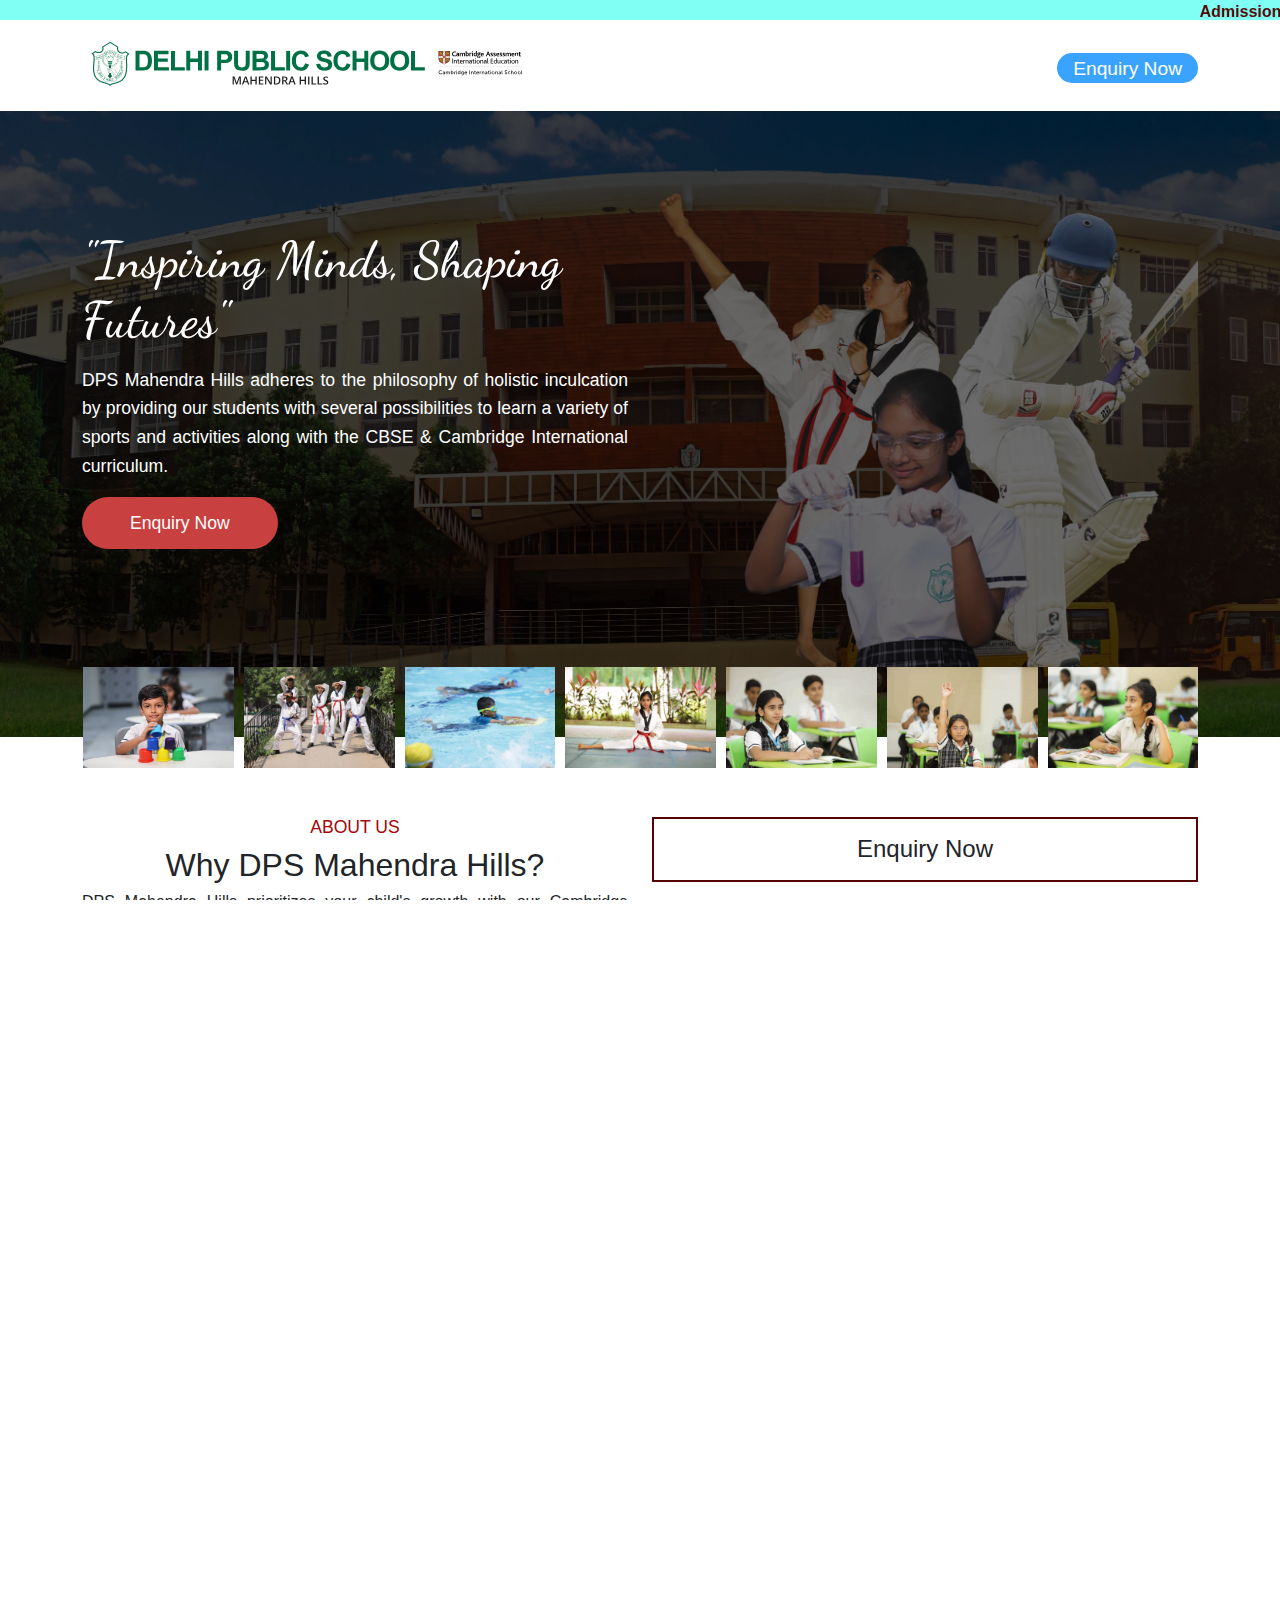
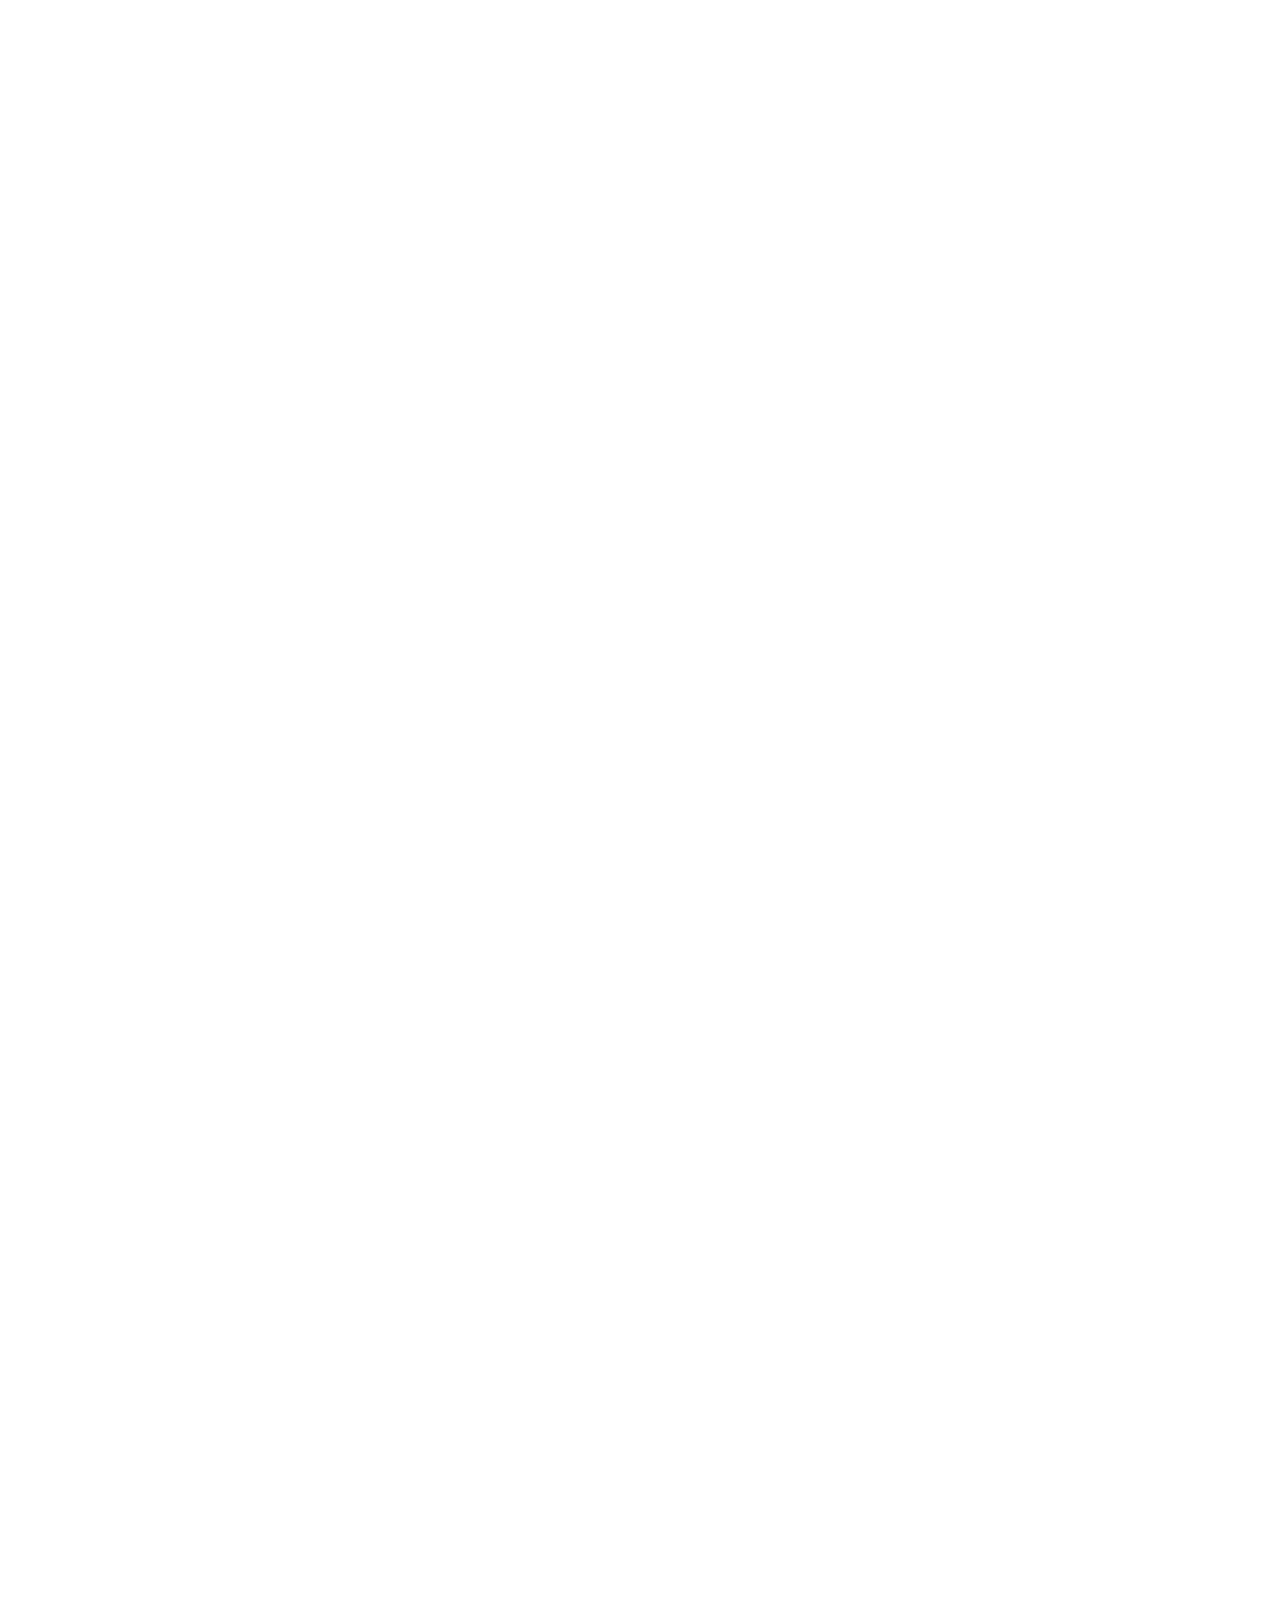
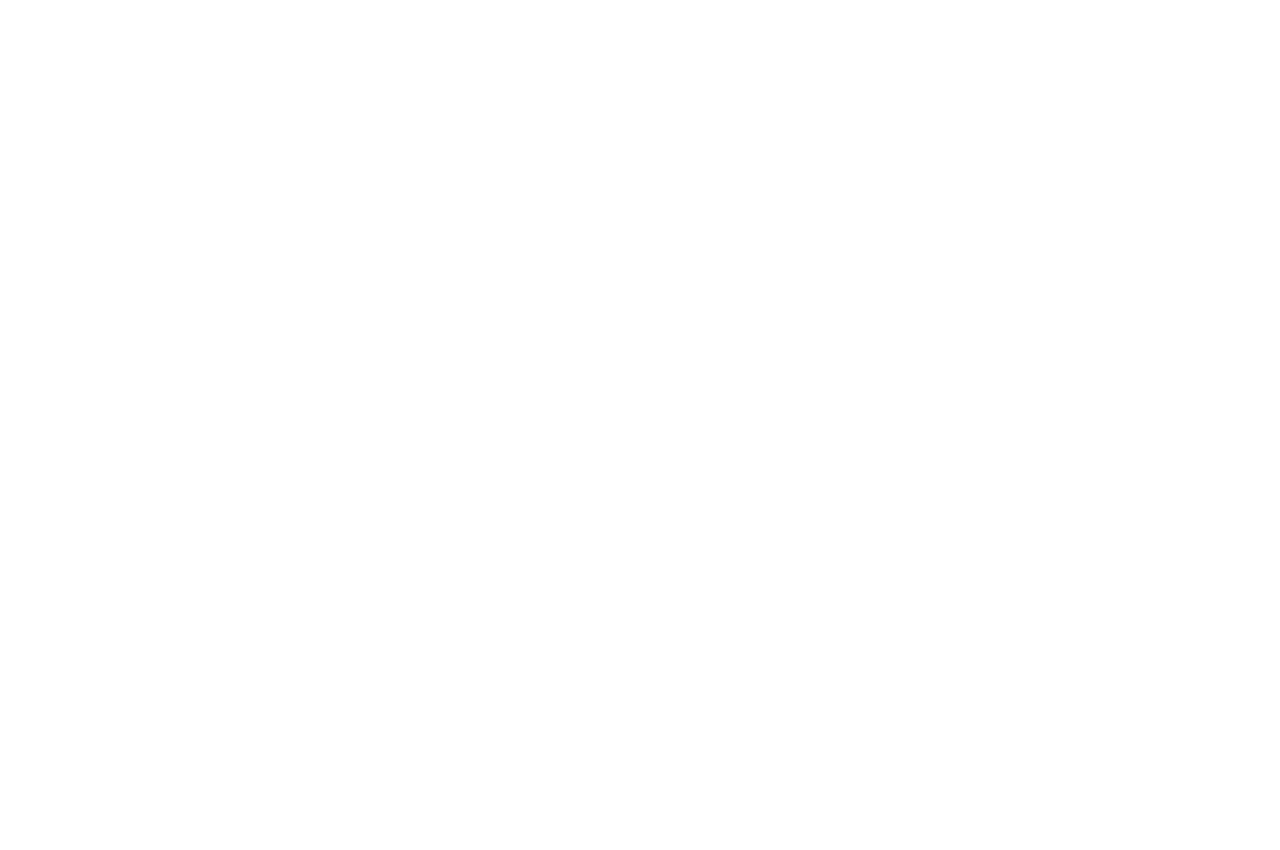
==== index.html @ 94bf1105 "Initial Commit" ====
<!DOCTYPE html>
<html lang="en">
  <head>
    <meta charset="UTF-8" />
    <meta name="viewport" content="width=device-width, initial-scale=1.0" />
    <title>
      Delhi Public School Mahendra Hills | Admissions Open for 2025-26 | Best
      Cambridge School in Mahendra Hills Hyderabad
    </title>

    <link rel="shortcut icon" href="img/favicon.png" type="image/x-icon" />

    <!-- start all seo tags -->
    <meta
      name="description"
      content="Delhi Public School Mahendra Hills offers admissions for International Curriculum with experienced faculty and world-class infrastructure. Enrol your child for global learning."
    />
    <meta
      name="keywords"
      content="cambridge Schools, best cambridge Schools In Hyderabad, Top cambridge international school in Hyderabad, Top International School admissions In Mahendra Hills Hyderabad, Top International School near me, Top International School admissions, cambridge board schools in hyderabad, best cambridge Schools In Mahendra Hills Hyderabad, Top cambridge international school in Mahendra Hills Hyderabad, cambridge board schools in Mahendra Hills Hyderabad, IGCSE schools, Top IGCSE school in Hyderabad, Top IGCSE school in Mahendra Hills Hyderabad, IGCSE school near me, cambridge board schools near me, IGCSE school admissions in hyderabad, Top CAIE Board schools in hyderabad, top international schools in hyderabad, top international schools in Mahendra Hills hyderabad, top cambridge school in Mahendra Hills hyderabad, cambridge schools near me, CAIE Schools, Best CAIE Schools in Hyderabad, Top CAIE Schools in Mahendra Hills Hyderabad, Best Cambridge (CAIE) School in Hyderabad, Top Cambridge (CAIE) School in Mahendra Hills Hyderabad, Best Cambridge (CAIE) School near me, Best Cambridge (CAIE) School in Mahendra Hills Hyderabad, IGCSE school admissions in hyderabad, IGCSE school admissions in Mahendra Hills hyderabad, best cambridge Schools admissions In  Hyderabad, best cambridge Schools admissions In Mahendra Hills Hyderabad, Best CAIE Schools admissions In  Hyderabad, Best CAIE Schools admissions In Mahendra Hills Hyderabad, IGCSE school admissions near me, cambridge Schools admissions near me, CAIE Schools admissions near me, Top 10 international Schools in Hyderabad, Top 5 International Schools in Hyderabad, Top 10 International Schools in Mahendra Hills Hyderabad, Top 5 International Schools in Mahendra Hills Hyderabad"
    />
    <meta name="robots" content="noindex,nofollow" />
    <!-- canonical -->
    <link rel="canonical" href="" />
    <link rel="alternate" hreflang="en" href="" />
    <link rel="alternate" hreflang="es" href="" />
    <meta name="author" content="" />
    <meta name="copyright" content="" />
    <meta name="theme-color" content="" />
    <meta property="og:title" content="" />
    <meta property="og:description" content="" />
    <meta property="og:image" content="" />
    <meta property="og:url" content="" />
    <meta name="twitter:card" content="" />
    <meta name="twitter:site" content="" />
    <meta name="twitter:title" content="" />
    <meta name="twitter:description" content="" />
    <meta name="twitter:image" content="" />
    <!-- end all seo tags -->

    <!-- font family inter -->
    <!-- <link href="css/font-family.css" rel="stylesheet"> -->
    <!-- <link
      href="https://fonts.googleapis.com/css2?family=Red+Hat+Display:ital,wght@0,300;0,400;0,500;0,600;0,700;0,800;0,900;1,300;1,400;1,500;1,600;1,700;1,800;1,900&display=swap"
      rel="stylesheet"
    /> -->
    <link
      href="https://fonts.googleapis.com/css2?family=Dancing+Script:wght@400;500;600;700&family=Poppins:ital,wght@0,100;0,200;0,300;0,400;0,500;0,600;0,700;0,800;0,900;1,100;1,200;1,300;1,400;1,500;1,600;1,700;1,800;1,900&display=swap"
      rel="stylesheet"
    />
    <link href="https://fonts.cdnfonts.com/css/century-gothic-paneuropean" rel="stylesheet">

    <!-- font awesome  -->
    <link rel="stylesheet" href="css/all-min.css" />

    <!-- start all css file  -->
    <link rel="stylesheet" href="css/bootstrap.css" />

    <!-- owl carousel -->
    <link rel="stylesheet" href="css/carousel.css" />
    <link rel="stylesheet" href="css/app.css" />
    <!-- end all css file  -->
    <!-- Google Tag Manager -->
    <script>
      (function (w, d, s, l, i) {
        w[l] = w[l] || [];
        w[l].push({ "gtm.start": new Date().getTime(), event: "gtm.js" });
        var f = d.getElementsByTagName(s)[0],
          j = d.createElement(s),
          dl = l != "dataLayer" ? "&l=" + l : "";
        j.async = true;
        j.src = "https://www.googletagmanager.com/gtm.js?id=" + i + dl;
        f.parentNode.insertBefore(j, f);
      })(window, document, "script", "dataLayer", "GTM-PKGTSQS");
    </script>
    <!-- End Google Tag Manager -->
  </head>

  <body>
    <!--Dynamic tracking NoPaperForms-->
    <script type="text/javascript">
      var npf_d = "https://dpsnacharam.in8.nopaperforms.com";
      var npf_c = "5892";
      var npf_m = "1";
      var s = document.createElement("script");
      s.type = "text/javascript";
      s.async = true;
      s.src = "https://track.nopaperforms.com/js/track.js";
      document.body.appendChild(s);
    </script>
    <!--Dynamic tracking NoPaperForms-->

    <!--Schema Start-->
    <script type="application/ld+json">
      {
        "@context": "https://schema.org",
        "@type": "School",
        "name": "Apply To Delhi Public School Mahendra Hills - Cambridge Admission 2025-26 | Top Cambridge School in Hyderabad",
        "url": "https://cambridge.dpsMahendra Hills.in/",
        "logo": "https://cambridge.dpsMahendra Hills.in/img/DPS%20Mamhendra%20hills%20Green.svg",
        "contactPoint": {
          "@type": "ContactPoint",
          "telephone": "9391842800 / 9390112608",
          "contactType": "",
          "email": "admissions@dpsmahendrahills.in",
          "areaServed": "IN",
          "availableLanguage": "en"
        },
        "address": {
          "@type": "PostalAddress",
          "streetAddress": "Delhi Public School, Behind Tukaram Gate Police Station, Mahendra Hills, East Marredpally, Hyderabad, Telangana 500026",
          "addressLocality": "Hyderabad",
          "postalCode": "500026",
          "addressCountry": "IN"
        },
        "sameAs": [
          "https://www.facebook.com/dpsMahendra Hills/",
          "https://www.instagram.com/dpsMahendra Hills/",
          "https://twitter.com/Dps_MHills",
          "https://www.youtube.com/@DPSMH"
        ]
      }
    </script>
    <!--Schema End-->
    <!-- Google Tag Manager (noscript) -->
    <noscript
      ><iframe
        src="https://www.googletagmanager.com/ns.html?id=GTM-PKGTSQS"
        height="0"
        width="0"
        style="display: none; visibility: hidden"
      ></iframe
    ></noscript>
    <!-- End Google Tag Manager (noscript) -->
    <marquee
      class="merq-scroll"
      direction="left"
      height="20px"
      bgcolor="80FFF4"
      scrollamount="5"
    >
      <b style="color: rgb(82, 1, 1)"
        >Admissions Open for the Academic Year 2025-26</b
      >
    </marquee>
    <!-- start header component  -->
    <header class="header header-component">
      <div class="container">
        <div class="row v-center">
          <!-- logo container -->
          <div class="col-md-4">
            <div class="header-item item-left">
              <div class="logo">
                <a href="index.html">
                  <img src="img/header-color.svg" alt="logo" />
                </a>
              </div>
            </div>
          </div>

          <!-- menu items container -->
          <div class="col-md-8">
            <!-- menu start here -->
            <div class="header-item item-center">
              <div class="menu-overlay"></div>
              <nav class="menu">
                <div class="mobile-menu-head">
                  <div class="go-back"><i class="fa fa-angle-left"></i></div>
                  <div class="current-menu-title"></div>
                  <div class="mobile-menu-close">&times;</div>
                </div>
                <ul class="menu-main">
                  <li>
                    <a href="#enquiry" class="reusbale-btn">Enquiry Now</a>
                  </li>
                </ul>
              </nav>
            </div>
            <!-- menu end here -->
          </div>
          <div class="header-item item-right">
            <!-- mobile menu trigger -->
            <div class="mobile-menu-trigger">
              <!-- <span></span> -->
            </div>
          </div>
        </div>
      </div>
    </header>
    <!-- end header component  -->

    <!-- start static slider Component -->
    <section class="fixed-hero-slider-component">
      <div class="container">
        <div class="row align-items-center g-4">
          <!-- slider content container -->
          <div class="col-md-6 order-1 order-md-1">
            <div class="slider-content">
              <h1
                style="color: #ffffff; font-family: 'Dancing Script', cursive"
              >
                "Inspiring Minds, Shaping Futures"
              </h1>
              <p style="color: #ffffff">
                DPS Mahendra Hills adheres to the philosophy of holistic
                inculcation by providing our students with several possibilities
                to learn a variety of sports and activities along with the CBSE
                & Cambridge International curriculum.
              </p>
              <div class="mobile-btn">
                <a href="#enquiry" class="fixed-btn"> Enquiry Now </a>
              </div>
            </div>
          </div>

          <!-- slider img container -->
          <div class="col-md-6 order-2 order-md-2">
            <div class="slider-img-container">
              <img
                src="img/testt.webp"
                alt="slider-img"
                class="img-fluid"
                loading="lazy"
                style="margin-top: 10px"
              />

              <!-- start two stripes container -->
              <!-- <div class="one-stripes-container one-stripes">
                <div class="min-img-container">
                  <img
                    src="img/global.svg"
                    alt="global"
                    width="136"
                    loading="lazy"
                  />
                </div>
                <h5>
                  Global Learning <br />
                  Community
                </h5>
              </div> -->

              <!-- 2 -->
              <!-- start two stripes container -->
              <!-- <div class="one-stripes-container two-stripes">
                <div
                  class="min-img-container d-flex align-items-center jusity-content-center"
                >
                  <img
                    src="img/worl-wide.svg"
                    alt="global"
                    width="100"
                    loading="lazy"
                  />
                </div>
                <h5>
                  Opportunities <br />
                  Worldwide
                </h5>
              </div> -->
              <!-- end two stripes container -->
            </div>
          </div>
        </div>
        <!-- start brands container -->
        <div class="about-slider-component">
          <div class="carousel-wrap">
            <div class="owl-carousel about-slider">
              <div class="item">
                <a href="#" data-bs-toggle="modal">
                  <img src="img/gallery/1.webp" loading="lazy" />
                </a>
              </div>
              <div class="item">
                <a href="#" data-bs-toggle="modal">
                  <img src="img/gallery/2.webp" loading="lazy" />
                </a>
              </div>
              <div class="item">
                <a href="#" data-bs-toggle="modal">
                  <img src="img/gallery/3.webp" loading="lazy" />
                </a>
              </div>
              <div class="item">
                <a href="#" data-bs-toggle="modal">
                  <img src="img/gallery/4.webp" loading="lazy" />
                </a>
              </div>
              <div class="item">
                <a href="#" data-bs-toggle="modal">
                  <img src="img/gallery/5.webp" loading="lazy" />
                </a>
              </div>
              <div class="item">
                <a href="#" data-bs-toggle="modal">
                  <img src="img/gallery/6.webp" loading="lazy" />
                </a>
              </div>
              <div class="item">
                <a href="#" data-bs-toggle="modal">
                  <img src="img/gallery/7.webp" loading="lazy" />
                </a>
              </div>
            </div>
          </div>
        </div>
        <!-- end brands container -->
      </div>
    </section>
    <!-- end static slider Component -->

    <!-- start About component  -->
    <section class="about-component py-5" id="about">
      <div class="container">
        <div class="reusable-container mb-3">
          <div class="row">
            <div class="col-md-6 order-1 order-md-0">
              <div class="row">
                <h2 class="about-ttl">ABOUT US</h2>
                <h3>Why DPS Mahendra Hills?</h3>
              </div>
              <div class="row">
                <div class="about-content-container text-center">
                  <p style="text-align: justify !important">
                    DPS Mahendra Hills prioritizes your child's growth with our
                    Cambridge International Examinations partnership. Our
                    engaging learning environment adheres to the prestigious
                    Cambridge curriculum, universally respected. As a member of
                    a global network spanning 160 countries, we provide
                    dedicated support for educators, guaranteeing academic
                    excellence and international recognition.
                  </p>
                </div>
              </div>
              <div class="row">
                <div class="about-slider-component">
                  <div class="carousel-wrap">
                    <div class="owl-carousel about-slider-card">
                      <div class="card">
                        <div class="row">
                          <div class="col-6">
                            <img src="/img/COLABS/Artboard 1.png" alt="" />
                          </div>
                          <div class="col-6">
                            <p>
                              Lorem ipsum dolor sit, amet consectetur
                              adipisicing elit. Aliquid ipsa a dolores esse
                              perferendis fugit!
                            </p>
                          </div>
                        </div>
                      </div>
                      <div class="card">
                        <div class="row">
                          <div class="col-6">
                            <img src="/img/COLABS/Artboard 1.png" alt="" />
                          </div>
                          <div class="col-6">
                            <p>
                              Lorem ipsum dolor sit, amet consectetur
                              adipisicing elit. Aliquid ipsa a dolores esse
                              perferendis fugit!
                            </p>
                          </div>
                        </div>
                      </div>
                      <div class="card">
                        <div class="row">
                          <div class="col-6">
                            <img src="/img/COLABS/Artboard 1.png" alt="" />
                          </div>
                          <div class="col-6">
                            <p>
                              Lorem ipsum dolor sit, amet consectetur
                              adipisicing elit. Aliquid ipsa a dolores esse
                              perferendis fugit!
                            </p>
                          </div>
                        </div>
                      </div>
                    </div>
                  </div>
                </div>
              </div>
            </div>

            <div class="col-md-6 order-0 order-md-1">
              <div class="form-card">
                <div class="container" id="enquiry">
                  <div class="reusable-container py-3">
                    <h4>Enquiry Now</h4>
                  </div>
                  <script
                    charset="utf-8"
                    type="text/javascript"
                    src="//js.hsforms.net/forms/embed/v2.js"
                  ></script>
                  <script>
                    hbspt.forms.create({
                      region: "na1",
                      portalId: "44642959",
                      formId: "7f0cd8c0-d2d8-435d-bc90-b5bd959d302a",
                    });
                  </script>
                </div>
              </div>
            </div>
          </div>
        </div>
      </div>

      <!-- about img  -->
      <!-- <div class="about-img text-center my-5">
        <img
          src="img/We access.png"
          alt="about"
          width="1000px"
          loading="lazy"
        />
      </div> -->

      <!-- Start our brands -->
      <!-- <div class="about-slider-component">
        <div class="carousel-wrap">
          <div class="owl-carousel about-slider">
            <div class="item">
              <a href="#" data-bs-toggle="modal">
                <img src="img/gallery/1.webp" loading="lazy" />
              </a>
            </div>
            <div class="item">
              <a href="#" data-bs-toggle="modal">
                <img src="img/gallery/2.webp" loading="lazy" />
              </a>
            </div>
            <div class="item">
              <a href="#" data-bs-toggle="modal">
                <img src="img/gallery/3.webp" loading="lazy" />
              </a>
            </div>
            <div class="item">
              <a href="#" data-bs-toggle="modal">
                <img src="img/gallery/4.webp" loading="lazy" />
              </a>
            </div>
            <div class="item">
              <a href="#" data-bs-toggle="modal">
                <img src="img/gallery/5.webp" loading="lazy" />
              </a>
            </div>
            <div class="item">
              <a href="#" data-bs-toggle="modal">
                <img src="img/gallery/6.webp" loading="lazy" />
              </a>
            </div>
            <div class="item">
              <a href="#" data-bs-toggle="modal">
                <img src="img/gallery/7.webp" loading="lazy" />
              </a>
            </div>
          </div>
        </div>
      </div> -->
      <!-- end brands container -->
      <!-- start  -->
    </section>
    <!-- end About component  -->

    <!-- start appilcation component -->
    <section class="aplication-component py-5 d-none d-md-block" id="approcess">
      <div class="container">
        <!-- top -left book img  -->
        <div class="top-left-img-container">
          <img src="img/bottom-book.svg" alt="book" loading="lazy" />
        </div>

        <div class="reusable-container mb-4">
          <h2>APPLICATION PROCESS</h2>
          <h3>Learn how You can Enroll with Us</h3>
        </div>

        <!-- start steps container -->
        <div class="steps-container col-10 m-auto">
          <div class="row g-4">
            <!-- one card -->
            <div class="col-md-3">
              <div class="step-container text-center one-card-container">
                <div class="img-container m-auto mb-3">
                  <img
                    src="img/online-appliation.svg"
                    alt="online"
                    width="50"
                  />
                </div>

                <div class="step-content-container">
                  <h5>STEP 1</h5>
                  <h6>Online application</h6>
                </div>

                <!-- bottom arrow -->
                <div class="bottom-arrow-container">
                  <img src="img/bottom-curved.svg" alt="bottom" />
                </div>
              </div>
            </div>

            <!-- two card -->
            <div class="col-md-3">
              <div class="step-container text-center one-card-container">
                <div class="img-container m-auto mb-3">
                  <img src="img/registration.svg" alt="online" width="50" />
                </div>

                <div class="step-content-container">
                  <h5>STEP 2</h5>
                  <h6>Registration</h6>
                </div>

                <div class="top-arrow-container">
                  <img src="img/top-curved.svg" alt="bottom" />
                </div>
              </div>
            </div>

            <!-- three card -->
            <div class="col-md-3">
              <div class="step-container text-center one-card-container">
                <div class="img-container m-auto mb-3">
                  <img src="img/parent-reg.svg" alt="online" width="50" />
                </div>

                <div class="step-content-container">
                  <h5>STEP 3</h5>
                  <h6>Parent and Student Interaction</h6>
                </div>

                <!-- bottom arrow -->
                <div class="bottom-arrow-container">
                  <img src="img/bottom-curved.svg" alt="bottom" />
                </div>
              </div>
            </div>

            <!-- fourth card -->
            <div class="col-md-3">
              <div class="step-container text-center">
                <div class="img-container m-auto mb-3">
                  <img src="img/status-admiton.svg" alt="online" width="50" />
                </div>

                <div class="step-content-container">
                  <h5>STEP 4</h5>
                  <h6>Status of Admission.</h6>
                </div>
              </div>
            </div>
          </div>

          <div class="bottom-left-img-container">
            <img src="img/top-book.svg" alt="book" loading="lazy" />
          </div>
        </div>
        <!-- end steps container -->
      </div>
    </section>
    <!-- end appilcation component -->

    <!-- Start mobile application container -->
    <section
      id="approcess2"
      class="mobile-application-component py-5 d-block d-md-none"
    >
      <div class="container">
        <!-- start resubale  -->
        <div class="reusable-container mb-4">
          <h2>APPLICATION PROCESS</h2>
          <h3>Learn how You can Enroll with Us</h3>
        </div>
        <!-- end resubale  -->

        <div class="row g-4">
          <div class="col-6 col-md-3">
            <div class="step-container text-center one-card-container">
              <div class="img-container m-auto mb-3">
                <img src="img/online-appliation.svg" alt="online" width="30" />
              </div>

              <div class="step-content-container">
                <h5>STEP 1</h5>
                <h6>Online application</h6>
              </div>
            </div>
          </div>
          <div class="col-6 col-md-3">
            <div class="step-container text-center one-card-container">
              <div class="img-container m-auto mb-3">
                <img src="img/registration.svg" alt="online" width="30" />
              </div>

              <div class="step-content-container">
                <h5>STEP 2</h5>
                <h6>Registration</h6>
              </div>
            </div>
          </div>
          <div class="col-6 col-md-3">
            <div class="step-container text-center one-card-container">
              <div class="img-container m-auto mb-3">
                <img src="img/parent-reg.svg" alt="online" width="30" />
              </div>

              <div class="step-content-container">
                <h5>STEP 3</h5>
                <h6>Parent and Student Interaction</h6>
              </div>
            </div>
          </div>
          <div class="col-6 col-md-3">
            <div class="step-container text-center one-card-container">
              <div class="img-container m-auto mb-3">
                <img src="img/status-admiton.svg" alt="online" width="30" />
              </div>

              <div class="step-content-container">
                <h5>STEP 4</h5>
                <h6>Status of admission.</h6>
              </div>
            </div>
          </div>

          <div class="col-6 col-md-3">
            <div class="step-container text-center one-card-container">
              <!-- start right img container -->
              <div class="right-img-component">
                <img src="img/bottom-book.svg" alt="book" class="img-fluid" />
              </div>
              <!-- end right img container -->
            </div>
          </div>
        </div>
      </div>
    </section>
    <!-- end mobile application container -->
    <!--Video Section-->
    <section class="video-section py-5">
      <div class="container">
        <div class="reusable-container mb-4">
          <div class="col-md-12">
            <!-- start testimonail component -->
            <div class="carousel-wrap">
              <!-- one card container -->
              <div class="item m-1">
                <div class="video-container">
                  <div class="video-play" data-video-play>
                    <figure>
                      <iframe
                        src="https://www.youtube.com/embed/mKBMqDHyLUM?si=rNstpdzekWOSDyPm"
                        width="560"
                        height="315"
                        loading="lazy"
                      ></iframe>
                    </figure>
                  </div>
                </div>
              </div>
            </div>
          </div>
        </div>
      </div>
    </section>
    <!--Video Section End-->
    <!-- start testimonails -->
    <section class="testimonail-component py-5" id="tesimoniails">
      <div class="container">
        <div class="reusable-container mb-4">
          <h2>TESTIMONIALS</h2>
          <h3>What our Alumni Say</h3>
        </div>

        <div class="row">
          <!-- <div class="col-md-5"> -->
          <!-- testimonails img -->
          <!-- <img
              src="img/testimoanils-img.svg"
              alt="testimoanils"
              class="img-fluid"
            />
          </div> -->
          <div class="col-md-12">
            <!-- start testimonail component -->
            <div class="carousel-wrap">
              <div class="owl-carousel testimonails-slider">
                <!-- one card container -->
                <div class="item m-1">
                  <div class="testimoanil-container">
                    <div class="top-testimonails">
                      <!-- start top-two-container -->
                      <div
                        class="top-two-container d-flex align-items-center mb-3"
                      >
                        <div class="testimonail-img">
                          <div class="circle-img">
                            <img src="img/favicon.png" />
                          </div>
                        </div>
                        <div class="testimonails-content">
                          <h5 class="mb-2">Kavali Venu</h5>
                          <h6>Student</h6>
                        </div>
                      </div>
                      <!-- end-top two-container -->
                      <p>
                        The administration is open minded and think outside the
                        box to make DPS a successful educational experience for
                        the students. DPS is committed to the whole child. They
                        teach value lessons, communication and leadership
                        skills. Great team – great school!
                      </p>
                    </div>
                  </div>
                </div>
                <!-- one card container -->
                <div class="item m-1">
                  <div class="testimoanil-container">
                    <div class="top-testimonails">
                      <!-- start top-two-container -->
                      <div
                        class="top-two-container d-flex align-items-center mb-3"
                      >
                        <div class="testimonail-img">
                          <div class="circle-img">
                            <img src="img/favicon.png" />
                          </div>
                        </div>
                        <div class="testimonails-content">
                          <h5 class="mb-2">Swetha Muddapuram</h5>
                          <h6>Student</h6>
                        </div>
                      </div>
                      <!-- end-top two-container -->

                      <p>
                        DPS brings out the best in every child by tapping into
                        their individual strengths, while creating an
                        environment of kindness, responsibility, and leadership.
                        Our family is so grateful for our DPS family. Great
                        school!!!<br /><br />
                      </p>
                    </div>
                  </div>
                </div>
                <!-- one card container -->
                <div class="item m-1">
                  <div class="testimoanil-container">
                    <div class="top-testimonails">
                      <!-- start top-two-container -->
                      <div
                        class="top-two-container d-flex align-items-center mb-3"
                      >
                        <div class="testimonail-img">
                          <div class="circle-img">
                            <img src="img/favicon.png" />
                          </div>
                        </div>
                        <div class="testimonails-content">
                          <h5 class="mb-2">Kavitha Sriram</h5>
                          <h6>Student</h6>
                        </div>
                      </div>
                      <!-- end-top two-container -->

                      <p>
                        I'm very happy to share that this is a place where can a
                        child get good knowledge.<br />
                        I thank teachers, management and admin team for their
                        support..."
                      </p>
                      <br /><br />
                    </div>
                  </div>
                </div>
                <!-- one card container -->
                <div class="item m-1">
                  <div class="testimoanil-container">
                    <div class="top-testimonails">
                      <!-- start top-two-container -->
                      <div
                        class="top-two-container d-flex align-items-center mb-3"
                      >
                        <div class="testimonail-img">
                          <div class="circle-img">
                            <img src="img/favicon.png" />
                          </div>
                        </div>
                        <div class="testimonails-content">
                          <h5 class="mb-2">Sirisha Chagalamarri</h5>
                          <h6>Student</h6>
                        </div>
                      </div>
                      <!-- end-top two-container -->

                      <p>
                        Good teaching staff...<br />
                        Cooperative admin team. <br />I thank every one for
                        giving our child to nurture in his future"<br />
                      </p>
                      <br /><br />
                    </div>
                  </div>
                </div>
                <!-- one card container -->
                <div class="item m-1">
                  <div class="testimoanil-container">
                    <div class="top-testimonails">
                      <!-- start top-two-container -->
                      <div
                        class="top-two-container d-flex align-items-center mb-3"
                      >
                        <div class="testimonail-img">
                          <div class="circle-img">
                            <img src="img/favicon.png" />
                          </div>
                        </div>
                        <div class="testimonails-content">
                          <h5 class="mb-2">Sirisha Chagalamarri</h5>
                          <h6>Student</h6>
                        </div>
                      </div>
                      <!-- end-top two-container -->

                      <p>
                        Good teaching staff...<br />
                        Cooperative admin team. <br />I thank every one for
                        giving our child to nurture in his future"<br />
                      </p>
                      <br /><br />
                    </div>
                  </div>
                </div>
                <!-- one card container -->
                <div class="item m-1">
                  <div class="testimoanil-container">
                    <div class="top-testimonails">
                      <!-- start top-two-container -->
                      <div
                        class="top-two-container d-flex align-items-center mb-3"
                      >
                        <div class="testimonail-img">
                          <div class="circle-img">
                            <img src="img/favicon.png" />
                          </div>
                        </div>
                        <div class="testimonails-content">
                          <h5 class="mb-2">Sirisha Chagalamarri</h5>
                          <h6>Student</h6>
                        </div>
                      </div>
                      <!-- end-top two-container -->

                      <p>
                        Good teaching staff...<br />
                        Cooperative admin team. <br />I thank every one for
                        giving our child to nurture in his future"<br />
                      </p>
                      <br /><br />
                    </div>
                  </div>
                </div>
              </div>
            </div>
            <!-- end testimonail component -->
          </div>
        </div>
      </div>
    </section>
    <!-- end testimonails -->

    <!-- Start faq container -->
    <section class="faq-component py-5" id="faq">
      <div class="container">
        <div class="reusable-container mb-3">
          <h2>FREQUENTLY ASKED QUESTIONS</h2>
          <h3>Get Every General Answer from Here</h3>
        </div>

        <!-- start tabs container -->
        <ul
          class="nav nav-tabs py-3 d-flex justify-content-center pb-5"
          id="myTab"
          role="tablist"
        >
          <li class="nav-item me-3" role="presentation">
            <button
              class="nav-link active"
              id="home-tab"
              data-bs-toggle="tab"
              data-bs-target="#home-tab-pane"
              type="button"
              role="tab"
              aria-controls="home-tab-pane"
              aria-selected="true"
            >
              General
            </button>
          </li>
          <li class="nav-item me-3" role="presentation">
            <button
              class="nav-link"
              id="profile-tab"
              data-bs-toggle="tab"
              data-bs-target="#profile-tab-pane"
              type="button"
              role="tab"
              aria-controls="profile-tab-pane"
              aria-selected="false"
            >
              Curriculum
            </button>
          </li>
          <li class="nav-item me-3" role="presentation">
            <button
              class="nav-link"
              id="contact-tab"
              data-bs-toggle="tab"
              data-bs-target="#contact-tab-pane"
              type="button"
              role="tab"
              aria-controls="contact-tab-pane"
              aria-selected="false"
            >
              Admissions
            </button>
          </li>
        </ul>
        <div class="tab-content" id="myTabContent">
          <!-- start tab one container -->
          <div
            class="tab-pane fade show active"
            id="home-tab-pane"
            role="tabpanel"
            aria-labelledby="home-tab"
            tabindex="0"
          >
            <!-- start tab -->
            <div class="row g-4">
              <!-- left sider faq -->
              <div class="col-md-6">
                <div class="faq-container">
                  <div class="accordion" id="leftAccordion">
                    <div class="accordion-item">
                      <h2 class="accordion-header">
                        <button
                          class="accordion-button"
                          type="button"
                          data-bs-toggle="collapse"
                          data-bs-target="#collapseOne"
                          aria-expanded="true"
                          aria-controls="collapseOne"
                        >
                          What curriculum does the school offer?
                        </button>
                      </h2>
                      <div
                        id="collapseOne"
                        class="accordion-collapse collapse"
                        data-bs-parent="#accordionExample"
                      >
                        <div class="accordion-body">
                          <p>
                            Dps Mahendra Hills offers both CBSE (Class I to class
                            X ) and Cambridge Assessment International Education
                            from Cambridge Early Years (Kindergarten to class
                            II).
                          </p>
                        </div>
                      </div>
                    </div>
                    <div class="accordion-item">
                      <h2 class="accordion-header">
                        <button
                          class="accordion-button collapsed"
                          type="button"
                          data-bs-toggle="collapse"
                          data-bs-target="#collapseTwo"
                          aria-expanded="false"
                          aria-controls="collapseTwo"
                        >
                          What is the academic year of the year
                        </button>
                      </h2>
                      <div
                        id="collapseTwo"
                        class="accordion-collapse collapse"
                        data-bs-parent="#accordionExample"
                      >
                        <div class="accordion-body">
                          <p>
                            The academic year for both CBSE and Cambridge
                            International is April to March
                          </p>
                        </div>
                      </div>
                    </div>
                    <div class="accordion-item">
                      <h2 class="accordion-header">
                        <button
                          class="accordion-button collapsed"
                          type="button"
                          data-bs-toggle="collapse"
                          data-bs-target="#collapseThree"
                          aria-expanded="false"
                          aria-controls="collapseThree"
                        >
                          What are the school timings?
                        </button>
                      </h2>
                      <div
                        id="collapseThree"
                        class="accordion-collapse collapse"
                        data-bs-parent="#accordionExample"
                      >
                        <div class="accordion-body">
                          <div class="data-container">
                            <div class="table-content">
                              <table>
                                <tbody>
                                  <tr class="mb-4">
                                    <td>
                                      <b class="mb-3 w-100"> Early Years </b>
                                      <br />
                                      EY 1 <br />
                                      EY 2 <br />
                                      EY 3 <br />
                                    </td>
                                    <td>
                                      08:00 am to 12 noon <br />
                                      5 days a week
                                    </td>
                                  </tr>
                                  <tr class="mb-4">
                                    <td>
                                      <b> CBSE I- X </b>
                                    </td>
                                    <td>
                                      08:00 am to 3:00 pm <br />
                                      5 days a week except for III Saturday of
                                      the month
                                    </td>
                                  </tr>
                                  <tr class="mb-4">
                                    <td>
                                      <b>
                                        Cambridge International EY -1 to Grade 2
                                      </b>
                                    </td>
                                    <td>
                                      08:00 am to 3:00 pm <br />
                                      5 days a week except for III Saturday of
                                      the month
                                    </td>
                                  </tr>
                                </tbody>
                              </table>
                            </div>
                          </div>
                        </div>
                      </div>
                    </div>
                  </div>
                </div>
              </div>

              <!-- right side faq -->
              <div class="col-md-6">
                <div class="faq-container">
                  <div class="accordion" id="rightAccordion">
                    <div class="accordion-item">
                      <h2 class="accordion-header">
                        <button
                          class="accordion-button collapsed"
                          type="button"
                          data-bs-toggle="collapse"
                          data-bs-target="#collapsefiour"
                          aria-expanded="false"
                          aria-controls="collapsefiour"
                        >
                          Does the school offer Transport facility to
                          Kindergarten students too ?
                        </button>
                      </h2>
                      <div
                        id="collapsefiour"
                        class="accordion-collapse collapse"
                        data-bs-parent="#accordionExample"
                      >
                        <div class="accordion-body">
                          <p>
                            Yes, our school buses will ply to areas in the
                            vicinity up to 10 kms. Kindly check our transport
                            route maps on the school website
                            <a href="https://www.dpsmahendrahills.in/Transport"
                              >dpsMahendra Hills.in</a
                            >
                          </p>
                        </div>
                      </div>
                    </div>
                    <div class="accordion-item">
                      <h2 class="accordion-header">
                        <button
                          class="accordion-button"
                          type="button"
                          data-bs-toggle="collapse"
                          data-bs-target="#colapse4"
                          aria-expanded="true"
                          aria-controls="colapse4"
                        >
                          Does the School have cafeteria?
                        </button>
                      </h2>
                      <div
                        id="colapse4"
                        class="accordion-collapse collapse"
                        data-bs-parent="#accordionExample"
                      >
                        <div class="accordion-body">
                          <p>No</p>
                        </div>
                      </div>
                    </div>
                    <div class="accordion-item">
                      <h2 class="accordion-header">
                        <button
                          class="accordion-button collapsed"
                          type="button"
                          data-bs-toggle="collapse"
                          data-bs-target="#collapsefive"
                          aria-expanded="false"
                          aria-controls="collapsefive"
                        >
                          Is Dps Mahendra Hills a Residential School?
                        </button>
                      </h2>
                      <div
                        id="collapsefive"
                        class="accordion-collapse collapse"
                        data-bs-parent="#accordionExample"
                      >
                        <div class="accordion-body">
                          <p>No</p>
                        </div>
                      </div>
                    </div>
                  </div>
                </div>
              </div>
            </div>
          </div>

          <!-- start tabe one -->
          <div
            class="tab-pane fade"
            id="profile-tab-pane"
            role="tabpanel"
            aria-labelledby="profile-tab"
            tabindex="0"
          >
            <!-- start tab -->
            <div class="row g-4">
              <!-- left sider faq -->
              <div class="col-md-6">
                <div class="faq-container">
                  <div class="accordion" id="leftAccordion">
                    <div class="accordion-item">
                      <h2 class="accordion-header">
                        <button
                          class="accordion-button"
                          type="button"
                          data-bs-toggle="collapse"
                          data-bs-target="#collapseOne"
                          aria-expanded="true"
                          aria-controls="collapseOne"
                        >
                          What curriculum does the school offer?
                        </button>
                      </h2>
                      <div
                        id="collapseOne"
                        class="accordion-collapse collapse"
                        data-bs-parent="#accordionExample"
                      >
                        <div class="accordion-body">
                          <p>
                            Dps Mahendra Hills offers CBSE (Class I to X ) and
                            Cambridge International Education from Cambridge
                            Early Years (Kindergarten) to class II.
                          </p>
                        </div>
                      </div>
                    </div>

                    <div class="accordion-item">
                      <h2 class="accordion-header">
                        <button
                          class="accordion-button collapsed"
                          type="button"
                          data-bs-toggle="collapse"
                          data-bs-target="#collapsesix"
                          aria-expanded="false"
                          aria-controls="collapsesix"
                        >
                          Is CBSE Equivalent To A-Levels?
                        </button>
                      </h2>
                      <div
                        id="collapsesix"
                        class="accordion-collapse collapse"
                        data-bs-parent="#accordionExample"
                      >
                        <div class="accordion-body">
                          CBSE and A-Levels are not equivalent qualifications as
                          they are two different education systems catering to
                          different countries and student populations. CBSE is
                          primarily recognized in India and neighboring
                          countries, while A-Levels are recognized worldwide,
                          especially in the UK, where they are a requirement for
                          admission to many top universities.
                        </div>
                      </div>
                    </div>

                    <div class="accordion-item">
                      <h2 class="accordion-header">
                        <button
                          class="accordion-button collapsed"
                          type="button"
                          data-bs-toggle="collapse"
                          data-bs-target="#collapseseven"
                          aria-expanded="false"
                          aria-controls="collapsesix"
                        >
                          Is Cambridge harder Than CBSE?
                        </button>
                      </h2>
                      <div
                        id="collapseseven"
                        class="accordion-collapse collapse"
                        data-bs-parent="#accordionExample"
                      >
                        <div class="accordion-body">
                          Cambridge International Examinations (CIE) is known
                          for being more rigorous and challenging than many
                          other education systems, including CBSE. CIE & places
                          a strong emphasis on critical thinking and independent
                          research, which can make it more challenging for some
                          students.
                        </div>
                      </div>
                    </div>
                  </div>
                </div>
              </div>

              <!-- right side faq -->
              <div class="col-md-6">
                <div class="faq-container">
                  <div class="accordion" id="rightAccordion">
                    <div class="accordion-item">
                      <h2 class="accordion-header">
                        <button
                          class="accordion-button collapsed"
                          type="button"
                          data-bs-toggle="collapse"
                          data-bs-target="#collapseeight"
                          aria-expanded="false"
                          aria-controls="collapsesix"
                        >
                          Do UK Universities Accept CBSE?
                        </button>
                      </h2>
                      <div
                        id="collapseeight"
                        class="accordion-collapse collapse"
                        data-bs-parent="#accordionExample"
                      >
                        <div class="accordion-body">
                          Yes, some UK universities do accept CBSE
                          qualifications for admission, but they may require
                          additional qualifications or exams depending on the
                          program of study.
                        </div>
                      </div>
                    </div>

                    <div class="accordion-item">
                      <h2 class="accordion-header">
                        <button
                          class="accordion-button collapsed"
                          type="button"
                          data-bs-toggle="collapse"
                          data-bs-target="#collapsenine"
                          aria-expanded="false"
                          aria-controls="collapsesix"
                        >
                          Can my child continue further studies in India after
                          the A Level program?
                        </button>
                      </h2>
                      <div
                        id="collapsenine"
                        class="accordion-collapse collapse"
                        data-bs-parent="#accordionExample"
                      >
                        <div class="accordion-body">
                          Yes.<br />
                          Acceptance of the Cambridge Curriculum in India One of
                          the fastest-growing international curricula in India
                          is undoubtedly Cambridge International. India has been
                          associated with Cambridge education for almost a
                          century with an increasing number of students opting
                          for it and schools affiliating too. National Institute
                          of Open Learning, Association of Indian Universities,
                          and other state education departments including
                          Maharashtra, Goa, West Bengal, Telangana, and Haryana
                          accept Cambridge International certificates and
                          qualifications across their colleges and universities.
                        </div>
                      </div>
                    </div>

                    <div class="accordion-item">
                      <h2 class="accordion-header">
                        <button
                          class="accordion-button collapsed"
                          type="button"
                          data-bs-toggle="collapse"
                          data-bs-target="#collapseten"
                          aria-expanded="false"
                          aria-controls="collapsesix"
                        >
                          Are you associated with an overseas university for
                          higher education?
                        </button>
                      </h2>
                      <div
                        id="collapseten"
                        class="accordion-collapse collapse"
                        data-bs-parent="#accordionExample"
                      >
                        <div class="accordion-body">
                          Yes, CIALFO and I have collaborated with various
                          universities both in India and abroad for career
                          counseling and guidance.
                        </div>
                      </div>
                    </div>
                  </div>
                </div>
              </div>
            </div>
          </div>

          <!-- wne -->
          <div
            class="tab-pane fade"
            id="contact-tab-pane"
            role="tabpanel"
            aria-labelledby="contact-tab"
            tabindex="0"
          >
            <div class="row g-4">
              <!-- left sider faq -->
              <div class="col-md-6">
                <div class="faq-container">
                  <div class="accordion" id="leftAccordion">
                    <!-- 1 -->
                    <div class="accordion-item">
                      <h2 class="accordion-header">
                        <button
                          class="accordion-button"
                          type="button"
                          data-bs-toggle="collapse"
                          data-bs-target="#collapseOne"
                          aria-expanded="true"
                          aria-controls="collapseOne"
                        >
                          When does the admission process begin?
                        </button>
                      </h2>
                      <div
                        id="collapseOne"
                        class="accordion-collapse collapse"
                        data-bs-parent="#accordionExample"
                      >
                        <div class="accordion-body">
                          <p>
                            The admission process generally begins in October
                            For any queries you may write to the admission
                            counselor at admissions@dpsmahendrahills.in
                          </p>
                        </div>
                      </div>
                    </div>

                    <!-- 2 -->
                    <div class="accordion-item">
                      <h2 class="accordion-header">
                        <button
                          class="accordion-button collapsed"
                          type="button"
                          data-bs-toggle="collapse"
                          data-bs-target="#collapseTwo"
                          aria-expanded="false"
                          aria-controls="collapseTwo"
                        >
                          What curriculum does the school offer?
                        </button>
                      </h2>
                      <div
                        id="collapseTwo"
                        class="accordion-collapse collapse"
                        data-bs-parent="#accordionExample"
                      >
                        <div class="accordion-body">
                          <p>
                            Dps Mahendra Hills offers CBSE (Class I to X ) and
                            Cambridge International Education from Cambridge
                            Early Years (Kindergarten) to class V.
                          </p>
                        </div>
                      </div>
                    </div>

                    <!-- 3 -->
                    <div class="accordion-item">
                      <h2 class="accordion-header">
                        <button
                          class="accordion-button collapsed"
                          type="button"
                          data-bs-toggle="collapse"
                          data-bs-target="#collapseThree"
                          aria-expanded="false"
                          aria-controls="collapseThree"
                        >
                          How do I proceed for admission?
                        </button>
                      </h2>
                      <div
                        id="collapseThree"
                        class="accordion-collapse collapse"
                        data-bs-parent="#accordionExample"
                      >
                        <div class="accordion-body">
                          <p class="mb-2">
                            Admission process at Dps Mahendra Hills involves 4
                            steps –
                          </p>

                          <p class="mb-2">
                            Online application, Registration, Interaction &
                            Status of admission.
                          </p>

                          <p class="mb-2">
                            <strong>1. </strong>Application form is available on
                            the website www.dpsmahendrahills.in. Online
                            application form can be made either through enquiry
                            page or through the home page under admission
                          </p>

                          <p class="mb-2">
                            <strong>2. </strong>Registration process is filling
                            the application form accurately and completely .
                            Documents for submission essentially are Date of
                            Birth certificate, Residential proof and photograph
                            of the candidate and both the parents. Other
                            documents for submission are Bonafide certificate
                            for class Nursery to class I, academic reports for
                            II to X. In case of non-availability of the above
                            documents, a letter can be submitted in the relevant
                            field for extension of date for submission
                          </p>

                          <p class="mb-2">
                            <strong>3. </strong> Interaction is arranged with
                            the admission team upon completion of the
                            registration process
                          </p>

                          <p>
                            <strong>4. </strong> completion of interaction
                            process, school will inform the status of admission
                            within 2-3 working days
                          </p>
                        </div>
                      </div>
                    </div>
                    <div class="accordion-item">
                      <h2 class="accordion-header">
                        <button
                          class="accordion-button collapsed"
                          type="button"
                          data-bs-toggle="collapse"
                          data-bs-target="#collapsefiour"
                          aria-expanded="false"
                          aria-controls="collapsefiour"
                        >
                          How do I make application form ?
                        </button>
                      </h2>
                      <div
                        id="collapsefiour"
                        class="accordion-collapse collapse"
                        data-bs-parent="#accordionExample"
                      >
                        <div class="accordion-body">
                          <p>
                            Application form is available on the website
                            www.dpsmahendrahills.in. Application form can be
                            made either through enquiry page or through the home
                            page under admission.
                          </p>
                        </div>
                      </div>
                    </div>

                    <div class="accordion-item">
                      <h2 class="accordion-header">
                        <button
                          class="accordion-button collapsed"
                          type="button"
                          data-bs-toggle="collapse"
                          data-bs-target="#collapsefiourele"
                          aria-expanded="false"
                          aria-controls="collapsefiourele"
                        >
                          What is the registration process ?
                        </button>
                      </h2>
                      <div
                        id="collapsefiourele"
                        class="accordion-collapse collapse"
                        data-bs-parent="#accordionExample"
                      >
                        <div class="accordion-body">
                          <p class="mb-3">
                            Upon application of fee payment, a registration link
                            will be shared. The registration process is filling
                            out the application form accurately, and completely
                            and submitting it within 3 working days.
                          </p>

                          <p class="mb-3">
                            Name of the student and date of birth to be filled
                            in as per date of birth certificate and Aadhar
                            details
                          </p>

                          <p class="mb-3">
                            The names of the father and mother to be filled in
                            as per Aadhar details
                          </p>

                          <p class="mb-3">
                            No corrections in the date of birth and name of the
                            candidate/ father/ mother will not be accepted after
                            the registration process
                          </p>

                          <p class="mb-3">
                            Documents for submission essentially are Date of
                            Birth certificate, Residential proof, and photograph
                            of the candidate and both the parents
                          </p>

                          <p class="mb-3">
                            Other documents for submission are the bona fide
                            certificate for class Early Years 2 (LKG/ PPI) to
                            class I, and academic reports for classes II to X.
                          </p>

                          <p class="mb-3">
                            In case of non-availability of the above documents,
                            a letter can be submitted in the relevant field for
                            an extension of the date for submission.
                          </p>
                        </div>
                      </div>
                    </div>

                    <div class="accordion-item">
                      <h2 class="accordion-header">
                        <button
                          class="accordion-button collapsed"
                          type="button"
                          data-bs-toggle="collapse"
                          data-bs-target="#collapsefioureles"
                          aria-expanded="false"
                          aria-controls="collapsefioureles"
                        >
                          I am unable to upload documents in the registration
                          process.
                        </button>
                      </h2>
                      <div
                        id="collapsefioureles"
                        class="accordion-collapse collapse"
                        data-bs-parent="#accordionExample"
                      >
                        <div class="accordion-body">
                          <p class="mb-3">
                            Please check the size of the documents before
                            uploading. Reduce the size of the document as per
                            the requirement, open the document in MS-Paint,
                            reduce the size, save and upload . You may also
                            reach our tech support team on 7337364520 for
                            further assistance
                          </p>
                        </div>
                      </div>
                    </div>
                  </div>
                </div>
              </div>

              <!-- right side faq -->
              <div class="col-md-6">
                <div class="faq-container">
                  <div class="accordion" id="rightAccordion">
                    <div class="accordion-item">
                      <h2 class="accordion-header">
                        <button
                          class="accordion-button"
                          type="button"
                          data-bs-toggle="collapse"
                          data-bs-target="#colapse4"
                          aria-expanded="true"
                          aria-controls="colapse4"
                        >
                          I need help to complete the registration within the
                          stipulated time.
                        </button>
                      </h2>
                      <div
                        id="colapse4"
                        class="accordion-collapse collapse"
                        data-bs-parent="#accordionExample"
                      >
                        <div class="accordion-body">
                          <p class="mb-2">
                            Please contact our Admission team – 9391842800 /
                            9390112608
                          </p>

                          <p class="mb-2">
                            Tech support team - 9391842800 / 9390112608
                          </p>

                          <p>Or write to admissions@dpsmahendrahills.in</p>
                        </div>
                      </div>
                    </div>
                    <div class="accordion-item">
                      <h2 class="accordion-header">
                        <button
                          class="accordion-button collapsed"
                          type="button"
                          data-bs-toggle="collapse"
                          data-bs-target="#collapsefiveggg"
                          aria-expanded="false"
                          aria-controls="collapsefiveggg"
                        >
                          We stay abroad. We are likely to shift to India
                          shortly, Can the admission process be completed
                          online?
                        </button>
                      </h2>
                      <div
                        id="collapsefiveggg"
                        class="accordion-collapse collapse"
                        data-bs-parent="#accordionExample"
                      >
                        <div class="accordion-body">
                          <p>Yes. We can do it for the overseas parents.</p>
                        </div>
                      </div>
                    </div>
                    <div class="accordion-item">
                      <h2 class="accordion-header">
                        <button
                          class="accordion-button collapsed"
                          type="button"
                          data-bs-toggle="collapse"
                          data-bs-target="#collapsesix"
                          aria-expanded="false"
                          aria-controls="collapsesix"
                        >
                          What are the visiting hours
                        </button>
                      </h2>
                      <div
                        id="collapsesix"
                        class="accordion-collapse collapse"
                        data-bs-parent="#accordionExample"
                      >
                        <div class="accordion-body">
                          <p>
                            Visiting hours to meet the admission team - 9:00 am
                            to 1:00 pm on working days.
                          </p>
                        </div>
                      </div>
                    </div>

                    <div class="accordion-item">
                      <h2 class="accordion-header">
                        <button
                          class="accordion-button collapsed"
                          type="button"
                          data-bs-toggle="collapse"
                          data-bs-target="#collapsesixdd"
                          aria-expanded="false"
                          aria-controls="collapsesixdd"
                        >
                          What is the age criteria for admission?
                        </button>
                      </h2>
                      <div
                        id="collapsesixdd"
                        class="accordion-collapse collapse"
                        data-bs-parent="#accordionExample"
                      >
                        <!-- start age creteria -->
                        <div class="creteria-comp">
                          <h4>AGE CRITERIA</h4>
                        </div>

                        <div class="table-content">
                          <table>
                            <tr class="mb-4">
                              <td>Early Years EY-1 <br />(Pre-Nursery)</td>
                              <td>
                                The child should be 3+ years of age as of 31th
                                December of the year seeking admission
                              </td>
                            </tr>
                            <tr class="mb-4">
                              <td>Early Year -2 <br />(LKG/ PP1)</td>
                              <td>
                                The child should be 4 + years of age as of 31th
                                December of the year seeking admission
                              </td>
                            </tr>
                            <tr class="mb-4">
                              <td>Early Year -3 <br />(UKG/PP2)</td>
                              <td>
                                The child should be 5 + years of age as of 31th
                                December of the year seeking admission
                              </td>
                            </tr>
                            <tr class="mb-4">
                              <td>Grade I</td>
                              <td>
                                The child should be 6 + years of age as of 31th
                                December of the year seeking admission
                              </td>
                            </tr>
                          </table>
                        </div>
                        <!-- end age creteria -->
                      </div>
                    </div>

                    <div class="accordion-item">
                      <h2 class="accordion-header">
                        <button
                          class="accordion-button collapsed"
                          type="button"
                          data-bs-toggle="collapse"
                          data-bs-target="#collapsesixddhl"
                          aria-expanded="false"
                          aria-controls="collapsesixddhl"
                        >
                          Why Choose DPS
                        </button>
                      </h2>
                      <div
                        id="collapsesixddhl"
                        class="accordion-collapse collapse"
                        data-bs-parent="#accordionExample"
                      >
                        <!-- start age creteria -->
                        <p class="mb-2">
                          Vibrant Green spacious 10 acres campus
                        </p>
                        <p class="mb-2">
                          Innovative and best Teaching / Learning process
                        </p>
                        <p class="mb-2">
                          Highly experienced/ regularly trained Faculty
                        </p>
                        <p class="mb-2">
                          Student-friendly campus with End to End student
                          support programs
                        </p>
                        <p class="mb-2">
                          Enriched Sports and Cocurricular Curriculum
                        </p>
                        <p class="mb-2">Value Based and Life Skill Classes</p>
                        <p class="mb-2">Safe and Hygiene Campus</p>
                        <!-- end age creteria -->
                      </div>
                    </div>
                  </div>
                </div>
              </div>
            </div>
          </div>
        </div>
        <!-- end tabs container -->
      </div>
    </section>
    <!-- end faq container -->

    <div class="col-sm mx-5 mb-5" align="center">
      <div class="mobile-btn align-items-center">
        <a href="#contact-form-component" class="fixed-btn">
          Admissions Open 2025-26
        </a>
      </div>
    </div>

    <!-- start footer component -->
    <footer class="py-5">
      <div class="container">
        <div class="row g-4 align-items-center">
          <div class="col-md-8">
            <!-- left-sider img container -->
            <div class="left-side-container">
              <a href="index.html">
                <img
                  src="img/header.svg"
                  alt="logo"
                  width="350px"
                  height="120px"
                />
              </a>
              <p class="mt-1 mb-3" style="color: #ffffff">
                DPS Mahendra Hills adheres to the philosophy of holistic
                <br />inculcation by providing our students with several
                possibilities<br />
                to learn a variety of sports and activities.
              </p>
              <ul class="social-list-container d-flex align-items-center">
                <li>
                  <a href="#">
                    <i class="fa-brands fa-facebook-f"></i>
                  </a>
                </li>
                <li>
                  <a href="#">
                    <i class="fa-brands fa-instagram"></i>
                  </a>
                </li>
                <li>
                  <a href="#">
                    <i class="fa-brands fa-twitter"></i>
                  </a>
                </li>
              </ul>
            </div>
          </div>

          <div class="col-md-4">
            <div class="contact-details-container">
              <h5 class="mb-3" style="color: #ffffff">Contact Us</h5>
              <address>
                <ul>
                  <i class="fa-solid fa-phone"></i
                  >&nbsp; 9391842800 / 9390112608
                </ul>
                <ul>
                  <i class="fa-solid fa-envelope"></i>
                  &nbsp; admissions@dpsmahendrahills.in
                </ul>
                <ul>
                  <i class="fa-solid fa-map-marker-alt"></i>
                Address:<br />
                Delhi Public School, Mahendra Hills, East Marredpally, Hyderabad, Telangana 500026
              </address>
            </div>
            <a href="https://dpsMahendra Hills.in/privacy-policy/"
            style="color: #ffffff">Privacy Pocicy</a
            >
          </div>
        </div>
      </div>
    </footer>
    <!-- end footer component -->

    <!-- start modal popup vide container -->

    <!-- start bootstrap 5 modal -->
    <!-- Button trigger modal -->
    <!-- <button type="button" class="btn btn-primary" data-bs-toggle="modal" data-bs-target="#exampleModal">
  Launch demo modal
</button> -->

    <!-- Modal -->
    <div
      class="modal fade"
      id="exampleModal"
      tabindex="-1"
      aria-labelledby="exampleModalLabel"
      aria-hidden="true"
    >
      <div class="modal-dialog">
        <div class="modal-content">
          <!-- Start modal header with close button -->
          <div class="modal-header">
            <button
              type="button"
              class="btn-close"
              data-bs-dismiss="modal"
              aria-label="Close"
            ></button>
          </div>

          <!-- Start modal body -->
          <div class="modal-body">
            <img src="img/popup-static.png" alt="popup" class="img-fluid" />
          </div>
          <!-- End modal body -->
        </div>
      </div>
    </div>

    <!-- end bootstrap 5 modal -->

    <!-- start all scripts -->
    <script src="js/jquery.js"></script>
    <!-- one js container -->

    <script>
      document.addEventListener("DOMContentLoaded", function () {
        // Get the header element
        var header = document.querySelector(".header");

        // Add a class when the document is loaded
        header.classList.add("dynamic-class");

        // Listen for the scroll event
        window.addEventListener("scroll", function () {
          console.log("hellotop");
          // Get the distance of the header from the top
          var distanceFromTop = header.getBoundingClientRect().top;
          console.log("distanceFromTop", distanceFromTop);

          // Set the position at which you want to add/remove the class
          var scrollPosition = 0; // Adjust as needed

          // Check if the header is beyond the specified distance from the top
          if (distanceFromTop > scrollPosition) {
            // Add the 'scrolled' class to the header
            header.classList.add("scrolled");
          } else {
            // Remove the 'scrolled' class if the header is above the position
            header.classList.remove("scrolled");
          }
        });
      });
    </script>

    <script src="js/utm.js"></script>
    <script src="js/carousel.js"></script>
    <script src="js/bootstrap.js"></script>
    <script src="js/app.js"></script>
    <!-- end all scripts -->
  </body>
</html>
---- css/font-family.css ----
/* cyrillic-ext */
@font-face {
  font-family: 'Inter';
  font-style: normal;
  font-weight: 100;
  font-display: swap;
  src: url(https://fonts.gstatic.com/s/inter/v13/UcC73FwrK3iLTeHuS_fvQtMwCp50KnMa2JL7SUc.woff2) format('woff2');
  unicode-range: U+0460-052F, U+1C80-1C88, U+20B4, U+2DE0-2DFF, U+A640-A69F, U+FE2E-FE2F;
}
/* cyrillic */
@font-face {
  font-family: 'Inter';
  font-style: normal;
  font-weight: 100;
  font-display: swap;
  src: url(https://fonts.gstatic.com/s/inter/v13/UcC73FwrK3iLTeHuS_fvQtMwCp50KnMa0ZL7SUc.woff2) format('woff2');
  unicode-range: U+0301, U+0400-045F, U+0490-0491, U+04B0-04B1, U+2116;
}
/* greek-ext */
@font-face {
  font-family: 'Inter';
  font-style: normal;
  font-weight: 100;
  font-display: swap;
  src: url(https://fonts.gstatic.com/s/inter/v13/UcC73FwrK3iLTeHuS_fvQtMwCp50KnMa2ZL7SUc.woff2) format('woff2');
  unicode-range: U+1F00-1FFF;
}
/* greek */
@font-face {
  font-family: 'Inter';
  font-style: normal;
  font-weight: 100;
  font-display: swap;
  src: url(https://fonts.gstatic.com/s/inter/v13/UcC73FwrK3iLTeHuS_fvQtMwCp50KnMa1pL7SUc.woff2) format('woff2');
  unicode-range: U+0370-03FF;
}
/* vietnamese */
@font-face {
  font-family: 'Inter';
  font-style: normal;
  font-weight: 100;
  font-display: swap;
  src: url(https://fonts.gstatic.com/s/inter/v13/UcC73FwrK3iLTeHuS_fvQtMwCp50KnMa2pL7SUc.woff2) format('woff2');
  unicode-range: U+0102-0103, U+0110-0111, U+0128-0129, U+0168-0169, U+01A0-01A1, U+01AF-01B0, U+0300-0301, U+0303-0304, U+0308-0309, U+0323, U+0329, U+1EA0-1EF9, U+20AB;
}
/* latin-ext */
@font-face {
  font-family: 'Inter';
  font-style: normal;
  font-weight: 100;
  font-display: swap;
  src: url(https://fonts.gstatic.com/s/inter/v13/UcC73FwrK3iLTeHuS_fvQtMwCp50KnMa25L7SUc.woff2) format('woff2');
  unicode-range: U+0100-02AF, U+0304, U+0308, U+0329, U+1E00-1E9F, U+1EF2-1EFF, U+2020, U+20A0-20AB, U+20AD-20CF, U+2113, U+2C60-2C7F, U+A720-A7FF;
}
/* latin */
@font-face {
  font-family: 'Inter';
  font-style: normal;
  font-weight: 100;
  font-display: swap;
  src: url(https://fonts.gstatic.com/s/inter/v13/UcC73FwrK3iLTeHuS_fvQtMwCp50KnMa1ZL7.woff2) format('woff2');
  unicode-range: U+0000-00FF, U+0131, U+0152-0153, U+02BB-02BC, U+02C6, U+02DA, U+02DC, U+0304, U+0308, U+0329, U+2000-206F, U+2074, U+20AC, U+2122, U+2191, U+2193, U+2212, U+2215, U+FEFF, U+FFFD;
}
/* cyrillic-ext */
@font-face {
  font-family: 'Inter';
  font-style: normal;
  font-weight: 200;
  font-display: swap;
  src: url(https://fonts.gstatic.com/s/inter/v13/UcC73FwrK3iLTeHuS_fvQtMwCp50KnMa2JL7SUc.woff2) format('woff2');
  unicode-range: U+0460-052F, U+1C80-1C88, U+20B4, U+2DE0-2DFF, U+A640-A69F, U+FE2E-FE2F;
}
/* cyrillic */
@font-face {
  font-family: 'Inter';
  font-style: normal;
  font-weight: 200;
  font-display: swap;
  src: url(https://fonts.gstatic.com/s/inter/v13/UcC73FwrK3iLTeHuS_fvQtMwCp50KnMa0ZL7SUc.woff2) format('woff2');
  unicode-range: U+0301, U+0400-045F, U+0490-0491, U+04B0-04B1, U+2116;
}
/* greek-ext */
@font-face {
  font-family: 'Inter';
  font-style: normal;
  font-weight: 200;
  font-display: swap;
  src: url(https://fonts.gstatic.com/s/inter/v13/UcC73FwrK3iLTeHuS_fvQtMwCp50KnMa2ZL7SUc.woff2) format('woff2');
  unicode-range: U+1F00-1FFF;
}
/* greek */
@font-face {
  font-family: 'Inter';
  font-style: normal;
  font-weight: 200;
  font-display: swap;
  src: url(https://fonts.gstatic.com/s/inter/v13/UcC73FwrK3iLTeHuS_fvQtMwCp50KnMa1pL7SUc.woff2) format('woff2');
  unicode-range: U+0370-03FF;
}
/* vietnamese */
@font-face {
  font-family: 'Inter';
  font-style: normal;
  font-weight: 200;
  font-display: swap;
  src: url(https://fonts.gstatic.com/s/inter/v13/UcC73FwrK3iLTeHuS_fvQtMwCp50KnMa2pL7SUc.woff2) format('woff2');
  unicode-range: U+0102-0103, U+0110-0111, U+0128-0129, U+0168-0169, U+01A0-01A1, U+01AF-01B0, U+0300-0301, U+0303-0304, U+0308-0309, U+0323, U+0329, U+1EA0-1EF9, U+20AB;
}
/* latin-ext */
@font-face {
  font-family: 'Inter';
  font-style: normal;
  font-weight: 200;
  font-display: swap;
  src: url(https://fonts.gstatic.com/s/inter/v13/UcC73FwrK3iLTeHuS_fvQtMwCp50KnMa25L7SUc.woff2) format('woff2');
  unicode-range: U+0100-02AF, U+0304, U+0308, U+0329, U+1E00-1E9F, U+1EF2-1EFF, U+2020, U+20A0-20AB, U+20AD-20CF, U+2113, U+2C60-2C7F, U+A720-A7FF;
}
/* latin */
@font-face {
  font-family: 'Inter';
  font-style: normal;
  font-weight: 200;
  font-display: swap;
  src: url(https://fonts.gstatic.com/s/inter/v13/UcC73FwrK3iLTeHuS_fvQtMwCp50KnMa1ZL7.woff2) format('woff2');
  unicode-range: U+0000-00FF, U+0131, U+0152-0153, U+02BB-02BC, U+02C6, U+02DA, U+02DC, U+0304, U+0308, U+0329, U+2000-206F, U+2074, U+20AC, U+2122, U+2191, U+2193, U+2212, U+2215, U+FEFF, U+FFFD;
}
/* cyrillic-ext */
@font-face {
  font-family: 'Inter';
  font-style: normal;
  font-weight: 300;
  font-display: swap;
  src: url(https://fonts.gstatic.com/s/inter/v13/UcC73FwrK3iLTeHuS_fvQtMwCp50KnMa2JL7SUc.woff2) format('woff2');
  unicode-range: U+0460-052F, U+1C80-1C88, U+20B4, U+2DE0-2DFF, U+A640-A69F, U+FE2E-FE2F;
}
/* cyrillic */
@font-face {
  font-family: 'Inter';
  font-style: normal;
  font-weight: 300;
  font-display: swap;
  src: url(https://fonts.gstatic.com/s/inter/v13/UcC73FwrK3iLTeHuS_fvQtMwCp50KnMa0ZL7SUc.woff2) format('woff2');
  unicode-range: U+0301, U+0400-045F, U+0490-0491, U+04B0-04B1, U+2116;
}
/* greek-ext */
@font-face {
  font-family: 'Inter';
  font-style: normal;
  font-weight: 300;
  font-display: swap;
  src: url(https://fonts.gstatic.com/s/inter/v13/UcC73FwrK3iLTeHuS_fvQtMwCp50KnMa2ZL7SUc.woff2) format('woff2');
  unicode-range: U+1F00-1FFF;
}
/* greek */
@font-face {
  font-family: 'Inter';
  font-style: normal;
  font-weight: 300;
  font-display: swap;
  src: url(https://fonts.gstatic.com/s/inter/v13/UcC73FwrK3iLTeHuS_fvQtMwCp50KnMa1pL7SUc.woff2) format('woff2');
  unicode-range: U+0370-03FF;
}
/* vietnamese */
@font-face {
  font-family: 'Inter';
  font-style: normal;
  font-weight: 300;
  font-display: swap;
  src: url(https://fonts.gstatic.com/s/inter/v13/UcC73FwrK3iLTeHuS_fvQtMwCp50KnMa2pL7SUc.woff2) format('woff2');
  unicode-range: U+0102-0103, U+0110-0111, U+0128-0129, U+0168-0169, U+01A0-01A1, U+01AF-01B0, U+0300-0301, U+0303-0304, U+0308-0309, U+0323, U+0329, U+1EA0-1EF9, U+20AB;
}
/* latin-ext */
@font-face {
  font-family: 'Inter';
  font-style: normal;
  font-weight: 300;
  font-display: swap;
  src: url(https://fonts.gstatic.com/s/inter/v13/UcC73FwrK3iLTeHuS_fvQtMwCp50KnMa25L7SUc.woff2) format('woff2');
  unicode-range: U+0100-02AF, U+0304, U+0308, U+0329, U+1E00-1E9F, U+1EF2-1EFF, U+2020, U+20A0-20AB, U+20AD-20CF, U+2113, U+2C60-2C7F, U+A720-A7FF;
}
/* latin */
@font-face {
  font-family: 'Inter';
  font-style: normal;
  font-weight: 300;
  font-display: swap;
  src: url(https://fonts.gstatic.com/s/inter/v13/UcC73FwrK3iLTeHuS_fvQtMwCp50KnMa1ZL7.woff2) format('woff2');
  unicode-range: U+0000-00FF, U+0131, U+0152-0153, U+02BB-02BC, U+02C6, U+02DA, U+02DC, U+0304, U+0308, U+0329, U+2000-206F, U+2074, U+20AC, U+2122, U+2191, U+2193, U+2212, U+2215, U+FEFF, U+FFFD;
}
/* cyrillic-ext */
@font-face {
  font-family: 'Inter';
  font-style: normal;
  font-weight: 400;
  font-display: swap;
  src: url(https://fonts.gstatic.com/s/inter/v13/UcC73FwrK3iLTeHuS_fvQtMwCp50KnMa2JL7SUc.woff2) format('woff2');
  unicode-range: U+0460-052F, U+1C80-1C88, U+20B4, U+2DE0-2DFF, U+A640-A69F, U+FE2E-FE2F;
}
/* cyrillic */
@font-face {
  font-family: 'Inter';
  font-style: normal;
  font-weight: 400;
  font-display: swap;
  src: url(https://fonts.gstatic.com/s/inter/v13/UcC73FwrK3iLTeHuS_fvQtMwCp50KnMa0ZL7SUc.woff2) format('woff2');
  unicode-range: U+0301, U+0400-045F, U+0490-0491, U+04B0-04B1, U+2116;
}
/* greek-ext */
@font-face {
  font-family: 'Inter';
  font-style: normal;
  font-weight: 400;
  font-display: swap;
  src: url(https://fonts.gstatic.com/s/inter/v13/UcC73FwrK3iLTeHuS_fvQtMwCp50KnMa2ZL7SUc.woff2) format('woff2');
  unicode-range: U+1F00-1FFF;
}
/* greek */
@font-face {
  font-family: 'Inter';
  font-style: normal;
  font-weight: 400;
  font-display: swap;
  src: url(https://fonts.gstatic.com/s/inter/v13/UcC73FwrK3iLTeHuS_fvQtMwCp50KnMa1pL7SUc.woff2) format('woff2');
  unicode-range: U+0370-03FF;
}
/* vietnamese */
@font-face {
  font-family: 'Inter';
  font-style: normal;
  font-weight: 400;
  font-display: swap;
  src: url(https://fonts.gstatic.com/s/inter/v13/UcC73FwrK3iLTeHuS_fvQtMwCp50KnMa2pL7SUc.woff2) format('woff2');
  unicode-range: U+0102-0103, U+0110-0111, U+0128-0129, U+0168-0169, U+01A0-01A1, U+01AF-01B0, U+0300-0301, U+0303-0304, U+0308-0309, U+0323, U+0329, U+1EA0-1EF9, U+20AB;
}
/* latin-ext */
@font-face {
  font-family: 'Inter';
  font-style: normal;
  font-weight: 400;
  font-display: swap;
  src: url(https://fonts.gstatic.com/s/inter/v13/UcC73FwrK3iLTeHuS_fvQtMwCp50KnMa25L7SUc.woff2) format('woff2');
  unicode-range: U+0100-02AF, U+0304, U+0308, U+0329, U+1E00-1E9F, U+1EF2-1EFF, U+2020, U+20A0-20AB, U+20AD-20CF, U+2113, U+2C60-2C7F, U+A720-A7FF;
}
/* latin */
@font-face {
  font-family: 'Inter';
  font-style: normal;
  font-weight: 400;
  font-display: swap;
  src: url(https://fonts.gstatic.com/s/inter/v13/UcC73FwrK3iLTeHuS_fvQtMwCp50KnMa1ZL7.woff2) format('woff2');
  unicode-range: U+0000-00FF, U+0131, U+0152-0153, U+02BB-02BC, U+02C6, U+02DA, U+02DC, U+0304, U+0308, U+0329, U+2000-206F, U+2074, U+20AC, U+2122, U+2191, U+2193, U+2212, U+2215, U+FEFF, U+FFFD;
}
/* cyrillic-ext */
@font-face {
  font-family: 'Inter';
  font-style: normal;
  font-weight: 500;
  font-display: swap;
  src: url(https://fonts.gstatic.com/s/inter/v13/UcC73FwrK3iLTeHuS_fvQtMwCp50KnMa2JL7SUc.woff2) format('woff2');
  unicode-range: U+0460-052F, U+1C80-1C88, U+20B4, U+2DE0-2DFF, U+A640-A69F, U+FE2E-FE2F;
}
/* cyrillic */
@font-face {
  font-family: 'Inter';
  font-style: normal;
  font-weight: 500;
  font-display: swap;
  src: url(https://fonts.gstatic.com/s/inter/v13/UcC73FwrK3iLTeHuS_fvQtMwCp50KnMa0ZL7SUc.woff2) format('woff2');
  unicode-range: U+0301, U+0400-045F, U+0490-0491, U+04B0-04B1, U+2116;
}
/* greek-ext */
@font-face {
  font-family: 'Inter';
  font-style: normal;
  font-weight: 500;
  font-display: swap;
  src: url(https://fonts.gstatic.com/s/inter/v13/UcC73FwrK3iLTeHuS_fvQtMwCp50KnMa2ZL7SUc.woff2) format('woff2');
  unicode-range: U+1F00-1FFF;
}
/* greek */
@font-face {
  font-family: 'Inter';
  font-style: normal;
  font-weight: 500;
  font-display: swap;
  src: url(https://fonts.gstatic.com/s/inter/v13/UcC73FwrK3iLTeHuS_fvQtMwCp50KnMa1pL7SUc.woff2) format('woff2');
  unicode-range: U+0370-03FF;
}
/* vietnamese */
@font-face {
  font-family: 'Inter';
  font-style: normal;
  font-weight: 500;
  font-display: swap;
  src: url(https://fonts.gstatic.com/s/inter/v13/UcC73FwrK3iLTeHuS_fvQtMwCp50KnMa2pL7SUc.woff2) format('woff2');
  unicode-range: U+0102-0103, U+0110-0111, U+0128-0129, U+0168-0169, U+01A0-01A1, U+01AF-01B0, U+0300-0301, U+0303-0304, U+0308-0309, U+0323, U+0329, U+1EA0-1EF9, U+20AB;
}
/* latin-ext */
@font-face {
  font-family: 'Inter';
  font-style: normal;
  font-weight: 500;
  font-display: swap;
  src: url(https://fonts.gstatic.com/s/inter/v13/UcC73FwrK3iLTeHuS_fvQtMwCp50KnMa25L7SUc.woff2) format('woff2');
  unicode-range: U+0100-02AF, U+0304, U+0308, U+0329, U+1E00-1E9F, U+1EF2-1EFF, U+2020, U+20A0-20AB, U+20AD-20CF, U+2113, U+2C60-2C7F, U+A720-A7FF;
}
/* latin */
@font-face {
  font-family: 'Inter';
  font-style: normal;
  font-weight: 500;
  font-display: swap;
  src: url(https://fonts.gstatic.com/s/inter/v13/UcC73FwrK3iLTeHuS_fvQtMwCp50KnMa1ZL7.woff2) format('woff2');
  unicode-range: U+0000-00FF, U+0131, U+0152-0153, U+02BB-02BC, U+02C6, U+02DA, U+02DC, U+0304, U+0308, U+0329, U+2000-206F, U+2074, U+20AC, U+2122, U+2191, U+2193, U+2212, U+2215, U+FEFF, U+FFFD;
}
/* cyrillic-ext */
@font-face {
  font-family: 'Inter';
  font-style: normal;
  font-weight: 600;
  font-display: swap;
  src: url(https://fonts.gstatic.com/s/inter/v13/UcC73FwrK3iLTeHuS_fvQtMwCp50KnMa2JL7SUc.woff2) format('woff2');
  unicode-range: U+0460-052F, U+1C80-1C88, U+20B4, U+2DE0-2DFF, U+A640-A69F, U+FE2E-FE2F;
}
/* cyrillic */
@font-face {
  font-family: 'Inter';
  font-style: normal;
  font-weight: 600;
  font-display: swap;
  src: url(https://fonts.gstatic.com/s/inter/v13/UcC73FwrK3iLTeHuS_fvQtMwCp50KnMa0ZL7SUc.woff2) format('woff2');
  unicode-range: U+0301, U+0400-045F, U+0490-0491, U+04B0-04B1, U+2116;
}
/* greek-ext */
@font-face {
  font-family: 'Inter';
  font-style: normal;
  font-weight: 600;
  font-display: swap;
  src: url(https://fonts.gstatic.com/s/inter/v13/UcC73FwrK3iLTeHuS_fvQtMwCp50KnMa2ZL7SUc.woff2) format('woff2');
  unicode-range: U+1F00-1FFF;
}
/* greek */
@font-face {
  font-family: 'Inter';
  font-style: normal;
  font-weight: 600;
  font-display: swap;
  src: url(https://fonts.gstatic.com/s/inter/v13/UcC73FwrK3iLTeHuS_fvQtMwCp50KnMa1pL7SUc.woff2) format('woff2');
  unicode-range: U+0370-03FF;
}
/* vietnamese */
@font-face {
  font-family: 'Inter';
  font-style: normal;
  font-weight: 600;
  font-display: swap;
  src: url(https://fonts.gstatic.com/s/inter/v13/UcC73FwrK3iLTeHuS_fvQtMwCp50KnMa2pL7SUc.woff2) format('woff2');
  unicode-range: U+0102-0103, U+0110-0111, U+0128-0129, U+0168-0169, U+01A0-01A1, U+01AF-01B0, U+0300-0301, U+0303-0304, U+0308-0309, U+0323, U+0329, U+1EA0-1EF9, U+20AB;
}
/* latin-ext */
@font-face {
  font-family: 'Inter';
  font-style: normal;
  font-weight: 600;
  font-display: swap;
  src: url(https://fonts.gstatic.com/s/inter/v13/UcC73FwrK3iLTeHuS_fvQtMwCp50KnMa25L7SUc.woff2) format('woff2');
  unicode-range: U+0100-02AF, U+0304, U+0308, U+0329, U+1E00-1E9F, U+1EF2-1EFF, U+2020, U+20A0-20AB, U+20AD-20CF, U+2113, U+2C60-2C7F, U+A720-A7FF;
}
/* latin */
@font-face {
  font-family: 'Inter';
  font-style: normal;
  font-weight: 600;
  font-display: swap;
  src: url(https://fonts.gstatic.com/s/inter/v13/UcC73FwrK3iLTeHuS_fvQtMwCp50KnMa1ZL7.woff2) format('woff2');
  unicode-range: U+0000-00FF, U+0131, U+0152-0153, U+02BB-02BC, U+02C6, U+02DA, U+02DC, U+0304, U+0308, U+0329, U+2000-206F, U+2074, U+20AC, U+2122, U+2191, U+2193, U+2212, U+2215, U+FEFF, U+FFFD;
}
/* cyrillic-ext */
@font-face {
  font-family: 'Inter';
  font-style: normal;
  font-weight: 700;
  font-display: swap;
  src: url(https://fonts.gstatic.com/s/inter/v13/UcC73FwrK3iLTeHuS_fvQtMwCp50KnMa2JL7SUc.woff2) format('woff2');
  unicode-range: U+0460-052F, U+1C80-1C88, U+20B4, U+2DE0-2DFF, U+A640-A69F, U+FE2E-FE2F;
}
/* cyrillic */
@font-face {
  font-family: 'Inter';
  font-style: normal;
  font-weight: 700;
  font-display: swap;
  src: url(https://fonts.gstatic.com/s/inter/v13/UcC73FwrK3iLTeHuS_fvQtMwCp50KnMa0ZL7SUc.woff2) format('woff2');
  unicode-range: U+0301, U+0400-045F, U+0490-0491, U+04B0-04B1, U+2116;
}
/* greek-ext */
@font-face {
  font-family: 'Inter';
  font-style: normal;
  font-weight: 700;
  font-display: swap;
  src: url(https://fonts.gstatic.com/s/inter/v13/UcC73FwrK3iLTeHuS_fvQtMwCp50KnMa2ZL7SUc.woff2) format('woff2');
  unicode-range: U+1F00-1FFF;
}
/* greek */
@font-face {
  font-family: 'Inter';
  font-style: normal;
  font-weight: 700;
  font-display: swap;
  src: url(https://fonts.gstatic.com/s/inter/v13/UcC73FwrK3iLTeHuS_fvQtMwCp50KnMa1pL7SUc.woff2) format('woff2');
  unicode-range: U+0370-03FF;
}
/* vietnamese */
@font-face {
  font-family: 'Inter';
  font-style: normal;
  font-weight: 700;
  font-display: swap;
  src: url(https://fonts.gstatic.com/s/inter/v13/UcC73FwrK3iLTeHuS_fvQtMwCp50KnMa2pL7SUc.woff2) format('woff2');
  unicode-range: U+0102-0103, U+0110-0111, U+0128-0129, U+0168-0169, U+01A0-01A1, U+01AF-01B0, U+0300-0301, U+0303-0304, U+0308-0309, U+0323, U+0329, U+1EA0-1EF9, U+20AB;
}
/* latin-ext */
@font-face {
  font-family: 'Inter';
  font-style: normal;
  font-weight: 700;
  font-display: swap;
  src: url(https://fonts.gstatic.com/s/inter/v13/UcC73FwrK3iLTeHuS_fvQtMwCp50KnMa25L7SUc.woff2) format('woff2');
  unicode-range: U+0100-02AF, U+0304, U+0308, U+0329, U+1E00-1E9F, U+1EF2-1EFF, U+2020, U+20A0-20AB, U+20AD-20CF, U+2113, U+2C60-2C7F, U+A720-A7FF;
}
/* latin */
@font-face {
  font-family: 'Inter';
  font-style: normal;
  font-weight: 700;
  font-display: swap;
  src: url(https://fonts.gstatic.com/s/inter/v13/UcC73FwrK3iLTeHuS_fvQtMwCp50KnMa1ZL7.woff2) format('woff2');
  unicode-range: U+0000-00FF, U+0131, U+0152-0153, U+02BB-02BC, U+02C6, U+02DA, U+02DC, U+0304, U+0308, U+0329, U+2000-206F, U+2074, U+20AC, U+2122, U+2191, U+2193, U+2212, U+2215, U+FEFF, U+FFFD;
}
/* cyrillic-ext */
@font-face {
  font-family: 'Inter';
  font-style: normal;
  font-weight: 800;
  font-display: swap;
  src: url(https://fonts.gstatic.com/s/inter/v13/UcC73FwrK3iLTeHuS_fvQtMwCp50KnMa2JL7SUc.woff2) format('woff2');
  unicode-range: U+0460-052F, U+1C80-1C88, U+20B4, U+2DE0-2DFF, U+A640-A69F, U+FE2E-FE2F;
}
/* cyrillic */
@font-face {
  font-family: 'Inter';
  font-style: normal;
  font-weight: 800;
  font-display: swap;
  src: url(https://fonts.gstatic.com/s/inter/v13/UcC73FwrK3iLTeHuS_fvQtMwCp50KnMa0ZL7SUc.woff2) format('woff2');
  unicode-range: U+0301, U+0400-045F, U+0490-0491, U+04B0-04B1, U+2116;
}
/* greek-ext */
@font-face {
  font-family: 'Inter';
  font-style: normal;
  font-weight: 800;
  font-display: swap;
  src: url(https://fonts.gstatic.com/s/inter/v13/UcC73FwrK3iLTeHuS_fvQtMwCp50KnMa2ZL7SUc.woff2) format('woff2');
  unicode-range: U+1F00-1FFF;
}
/* greek */
@font-face {
  font-family: 'Inter';
  font-style: normal;
  font-weight: 800;
  font-display: swap;
  src: url(https://fonts.gstatic.com/s/inter/v13/UcC73FwrK3iLTeHuS_fvQtMwCp50KnMa1pL7SUc.woff2) format('woff2');
  unicode-range: U+0370-03FF;
}
/* vietnamese */
@font-face {
  font-family: 'Inter';
  font-style: normal;
  font-weight: 800;
  font-display: swap;
  src: url(https://fonts.gstatic.com/s/inter/v13/UcC73FwrK3iLTeHuS_fvQtMwCp50KnMa2pL7SUc.woff2) format('woff2');
  unicode-range: U+0102-0103, U+0110-0111, U+0128-0129, U+0168-0169, U+01A0-01A1, U+01AF-01B0, U+0300-0301, U+0303-0304, U+0308-0309, U+0323, U+0329, U+1EA0-1EF9, U+20AB;
}
/* latin-ext */
@font-face {
  font-family: 'Inter';
  font-style: normal;
  font-weight: 800;
  font-display: swap;
  src: url(https://fonts.gstatic.com/s/inter/v13/UcC73FwrK3iLTeHuS_fvQtMwCp50KnMa25L7SUc.woff2) format('woff2');
  unicode-range: U+0100-02AF, U+0304, U+0308, U+0329, U+1E00-1E9F, U+1EF2-1EFF, U+2020, U+20A0-20AB, U+20AD-20CF, U+2113, U+2C60-2C7F, U+A720-A7FF;
}
/* latin */
@font-face {
  font-family: 'Inter';
  font-style: normal;
  font-weight: 800;
  font-display: swap;
  src: url(https://fonts.gstatic.com/s/inter/v13/UcC73FwrK3iLTeHuS_fvQtMwCp50KnMa1ZL7.woff2) format('woff2');
  unicode-range: U+0000-00FF, U+0131, U+0152-0153, U+02BB-02BC, U+02C6, U+02DA, U+02DC, U+0304, U+0308, U+0329, U+2000-206F, U+2074, U+20AC, U+2122, U+2191, U+2193, U+2212, U+2215, U+FEFF, U+FFFD;
}
/* cyrillic-ext */
@font-face {
  font-family: 'Inter';
  font-style: normal;
  font-weight: 900;
  font-display: swap;
  src: url(https://fonts.gstatic.com/s/inter/v13/UcC73FwrK3iLTeHuS_fvQtMwCp50KnMa2JL7SUc.woff2) format('woff2');
  unicode-range: U+0460-052F, U+1C80-1C88, U+20B4, U+2DE0-2DFF, U+A640-A69F, U+FE2E-FE2F;
}
/* cyrillic */
@font-face {
  font-family: 'Inter';
  font-style: normal;
  font-weight: 900;
  font-display: swap;
  src: url(https://fonts.gstatic.com/s/inter/v13/UcC73FwrK3iLTeHuS_fvQtMwCp50KnMa0ZL7SUc.woff2) format('woff2');
  unicode-range: U+0301, U+0400-045F, U+0490-0491, U+04B0-04B1, U+2116;
}
/* greek-ext */
@font-face {
  font-family: 'Inter';
  font-style: normal;
  font-weight: 900;
  font-display: swap;
  src: url(https://fonts.gstatic.com/s/inter/v13/UcC73FwrK3iLTeHuS_fvQtMwCp50KnMa2ZL7SUc.woff2) format('woff2');
  unicode-range: U+1F00-1FFF;
}
/* greek */
@font-face {
  font-family: 'Inter';
  font-style: normal;
  font-weight: 900;
  font-display: swap;
  src: url(https://fonts.gstatic.com/s/inter/v13/UcC73FwrK3iLTeHuS_fvQtMwCp50KnMa1pL7SUc.woff2) format('woff2');
  unicode-range: U+0370-03FF;
}
/* vietnamese */
@font-face {
  font-family: 'Inter';
  font-style: normal;
  font-weight: 900;
  font-display: swap;
  src: url(https://fonts.gstatic.com/s/inter/v13/UcC73FwrK3iLTeHuS_fvQtMwCp50KnMa2pL7SUc.woff2) format('woff2');
  unicode-range: U+0102-0103, U+0110-0111, U+0128-0129, U+0168-0169, U+01A0-01A1, U+01AF-01B0, U+0300-0301, U+0303-0304, U+0308-0309, U+0323, U+0329, U+1EA0-1EF9, U+20AB;
}
/* latin-ext */
@font-face {
  font-family: 'Inter';
  font-style: normal;
  font-weight: 900;
  font-display: swap;
  src: url(https://fonts.gstatic.com/s/inter/v13/UcC73FwrK3iLTeHuS_fvQtMwCp50KnMa25L7SUc.woff2) format('woff2');
  unicode-range: U+0100-02AF, U+0304, U+0308, U+0329, U+1E00-1E9F, U+1EF2-1EFF, U+2020, U+20A0-20AB, U+20AD-20CF, U+2113, U+2C60-2C7F, U+A720-A7FF;
}
/* latin */
@font-face {
  font-family: 'Inter';
  font-style: normal;
  font-weight: 900;
  font-display: swap;
  src: url(https://fonts.gstatic.com/s/inter/v13/UcC73FwrK3iLTeHuS_fvQtMwCp50KnMa1ZL7.woff2) format('woff2');
  unicode-range: U+0000-00FF, U+0131, U+0152-0153, U+02BB-02BC, U+02C6, U+02DA, U+02DC, U+0304, U+0308, U+0329, U+2000-206F, U+2074, U+20AC, U+2122, U+2191, U+2193, U+2212, U+2215, U+FEFF, U+FFFD;
}
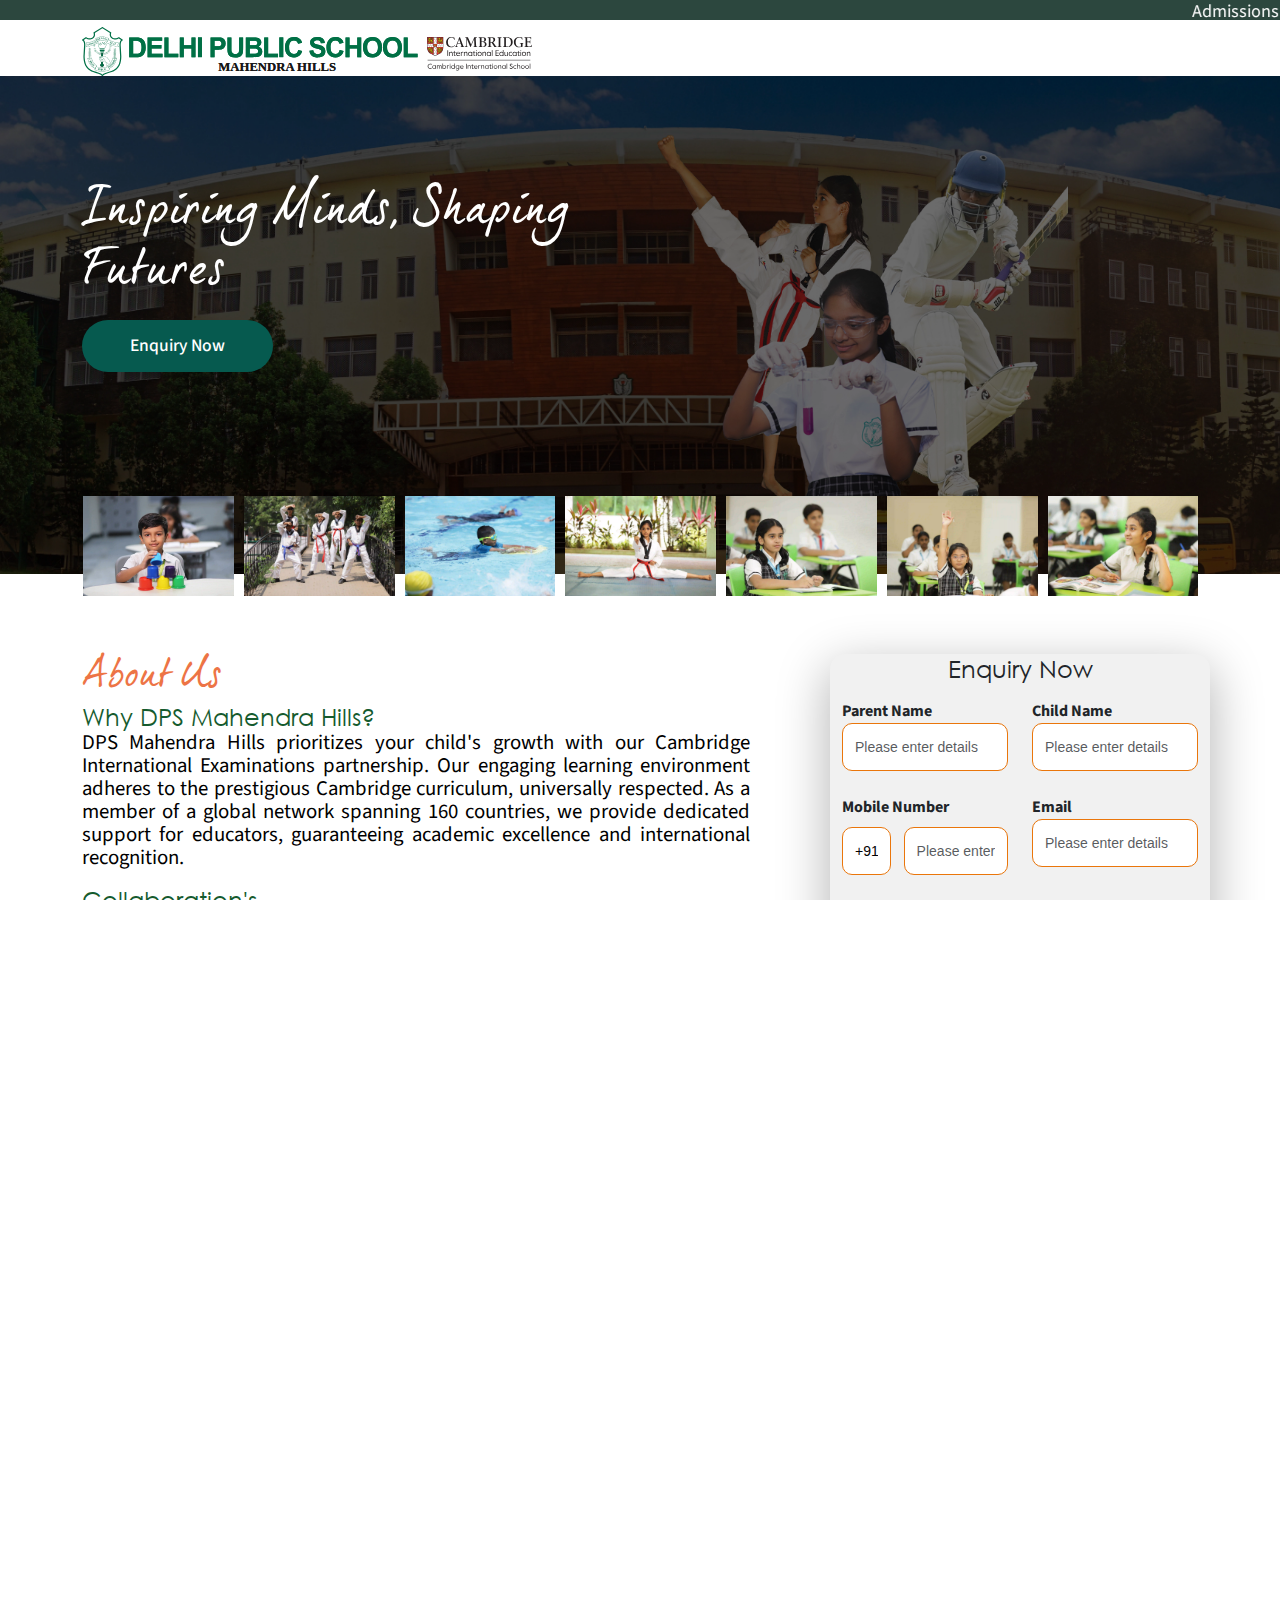
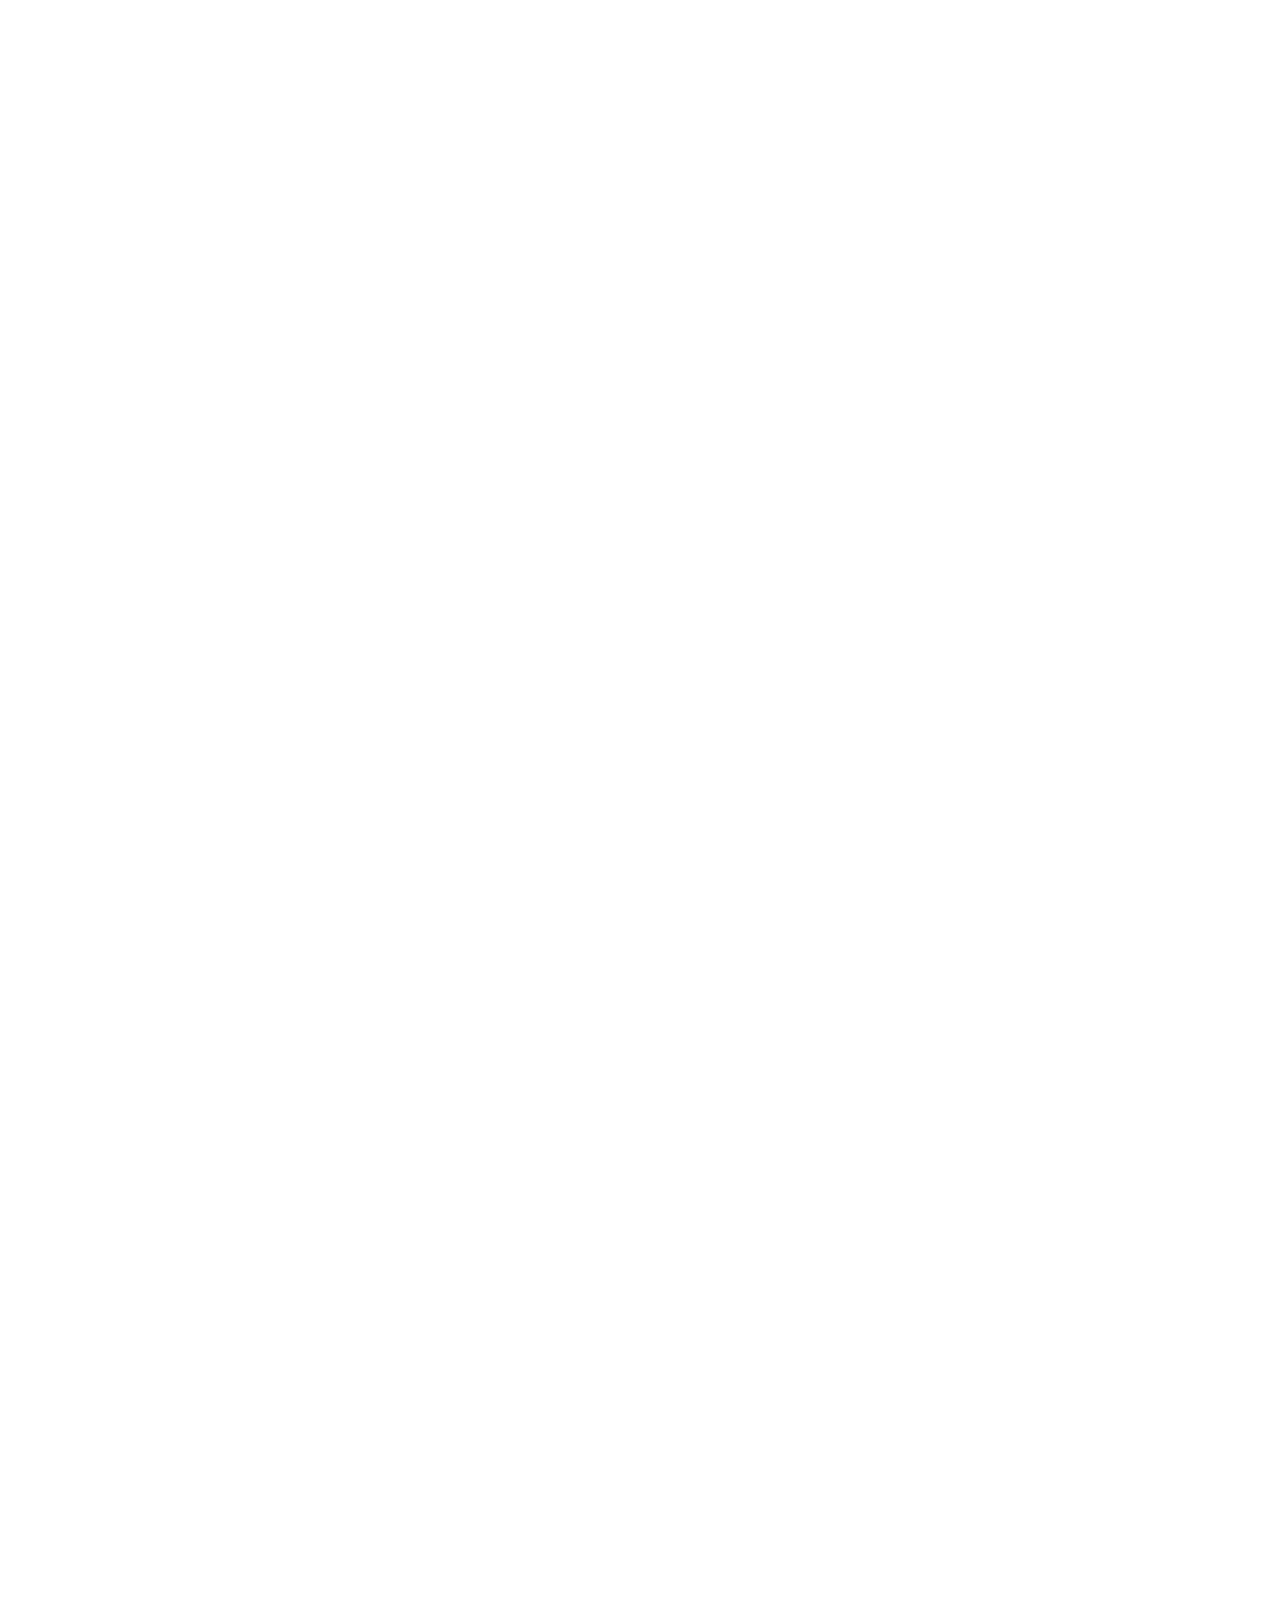
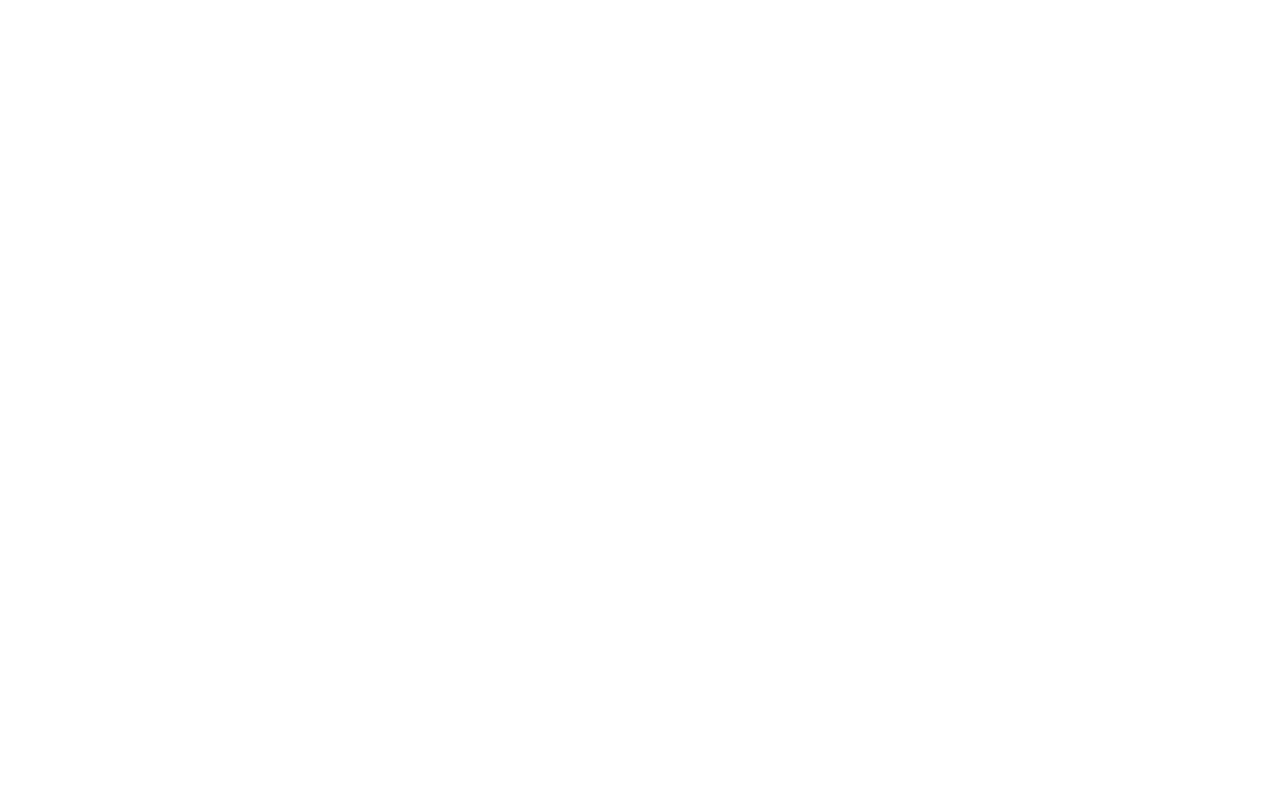
==== commit 1775beef: "Made Changes" ====
--- a/index.html
+++ b/index.html
@@ -40,18 +40,15 @@
 
     <!-- font family inter -->
     <!-- <link href="css/font-family.css" rel="stylesheet"> -->
-    <!-- <link
-      href="https://fonts.googleapis.com/css2?family=Red+Hat+Display:ital,wght@0,300;0,400;0,500;0,600;0,700;0,800;0,900;1,300;1,400;1,500;1,600;1,700;1,800;1,900&display=swap"
-      rel="stylesheet"
-    /> -->
-    <link
-      href="https://fonts.googleapis.com/css2?family=Dancing+Script:wght@400;500;600;700&family=Poppins:ital,wght@0,100;0,200;0,300;0,400;0,500;0,600;0,700;0,800;0,900;1,100;1,200;1,300;1,400;1,500;1,600;1,700;1,800;1,900&display=swap"
-      rel="stylesheet"
-    />
-    <link href="https://fonts.cdnfonts.com/css/century-gothic-paneuropean" rel="stylesheet">
+    <link rel="preconnect" href="https://fonts.googleapis.com">
+    <link rel="preconnect" href="https://fonts.gstatic.com" crossorigin>
+
+    <link href="https://fonts.googleapis.com/css2?family=Source+Sans+3:ital,wght@0,200..900;1,200..900&display=swap" rel="stylesheet">   
+  
 
     <!-- font awesome  -->
     <link rel="stylesheet" href="css/all-min.css" />
+    <link rel="stylesheet" href="css/form.css" />
 
     <!-- start all css file  -->
     <link rel="stylesheet" href="css/bootstrap.css" />
@@ -136,11 +133,11 @@
       class="merq-scroll"
       direction="left"
       height="20px"
-      bgcolor="80FFF4"
+      bgcolor="2c473e"
       scrollamount="5"
     >
-      <b style="color: rgb(82, 1, 1)"
-        >Admissions Open for the Academic Year 2025-26</b
+      <p style="color: white;"
+        >Admissions Open for the Academic Year 2025-26</p
       >
     </marquee>
     <!-- start header component  -->
@@ -152,7 +149,7 @@
             <div class="header-item item-left">
               <div class="logo">
                 <a href="index.html">
-                  <img src="img/header-color.svg" alt="logo" />
+                  <img src="img/M hills SVG.svg" alt="logo" />
                 </a>
               </div>
             </div>
@@ -170,9 +167,9 @@
                   <div class="mobile-menu-close">&times;</div>
                 </div>
                 <ul class="menu-main">
-                  <li>
+                  <!-- <li>
                     <a href="#enquiry" class="reusbale-btn">Enquiry Now</a>
-                  </li>
+                  </li> -->
                 </ul>
               </nav>
             </div>
@@ -197,17 +194,16 @@
           <div class="col-md-6 order-1 order-md-1">
             <div class="slider-content">
               <h1
-                style="color: #ffffff; font-family: 'Dancing Script', cursive"
-              >
-                "Inspiring Minds, Shaping Futures"
+                style="color: #ffffff;">
+                Inspiring Minds, Shaping Futures
               </h1>
-              <p style="color: #ffffff">
+              <!-- <p style="color: #ffffff">
                 DPS Mahendra Hills adheres to the philosophy of holistic
                 inculcation by providing our students with several possibilities
                 to learn a variety of sports and activities along with the CBSE
                 & Cambridge International curriculum.
-              </p>
-              <div class="mobile-btn">
+              </p> -->
+              <div class="mobile-btn py-3">
                 <a href="#enquiry" class="fixed-btn"> Enquiry Now </a>
               </div>
             </div>
@@ -221,7 +217,7 @@
                 alt="slider-img"
                 class="img-fluid"
                 loading="lazy"
-                style="margin-top: 10px"
+                style="margin-top: 4px; height: 26rem";
               />
 
               <!-- start two stripes container -->
@@ -312,12 +308,12 @@
     <!-- start About component  -->
     <section class="about-component py-5" id="about">
       <div class="container">
-        <div class="reusable-container mb-3">
+        <div class=" mb-3">
           <div class="row">
-            <div class="col-md-6 order-1 order-md-0">
+            <div class="col-md-8 order-1 order-md-0 about-content">
               <div class="row">
-                <h2 class="about-ttl">ABOUT US</h2>
-                <h3>Why DPS Mahendra Hills?</h3>
+                <h1 class="about-ttl text-start">About Us</h1>
+                <h2 class="text-start" style="color: #155b2e;">Why DPS Mahendra Hills?</h2>
               </div>
               <div class="row">
                 <div class="about-content-container text-center">
@@ -334,7 +330,9 @@
               </div>
               <div class="row">
                 <div class="about-slider-component">
-                  <div class="carousel-wrap">
+                  <div>
+                    <h2 class="text-start pt-3" style="color: #155b2e;">Collaboration's</h2>
+                    <div class="carousel-wrap">
                     <div class="owl-carousel about-slider-card">
                       <div class="card">
                         <div class="row">
@@ -344,8 +342,6 @@
                           <div class="col-6">
                             <p>
                               Lorem ipsum dolor sit, amet consectetur
-                              adipisicing elit. Aliquid ipsa a dolores esse
-                              perferendis fugit!
                             </p>
                           </div>
                         </div>
@@ -353,13 +349,11 @@
                       <div class="card">
                         <div class="row">
                           <div class="col-6">
-                            <img src="/img/COLABS/Artboard 1.png" alt="" />
+                            <img src="/img/COLABS/Artboard 2.png" alt="" />
                           </div>
                           <div class="col-6">
                             <p>
                               Lorem ipsum dolor sit, amet consectetur
-                              adipisicing elit. Aliquid ipsa a dolores esse
-                              perferendis fugit!
                             </p>
                           </div>
                         </div>
@@ -367,43 +361,212 @@
                       <div class="card">
                         <div class="row">
                           <div class="col-6">
-                            <img src="/img/COLABS/Artboard 1.png" alt="" />
+                            <img src="/img/COLABS/Artboard 3.png" alt="" />
                           </div>
                           <div class="col-6">
                             <p>
                               Lorem ipsum dolor sit, amet consectetur
-                              adipisicing elit. Aliquid ipsa a dolores esse
-                              perferendis fugit!
                             </p>
                           </div>
                         </div>
                       </div>
-                    </div>
+                      <div class="card">
+                        <div class="row">
+                          <div class="col-6">
+                            <img src="/img/COLABS/Artboard 4.png" alt="" />
+                          </div>
+                          <div class="col-6">
+                            <p>
+                              Lorem ipsum dolor sit, amet consectetur
+                            </p>
+                          </div>
+                        </div>
+                      </div>
+                      <div class="card">
+                        <div class="row">
+                          <div class="col-6">
+                            <img src="/img/COLABS/Artboard 5.png" alt="" />
+                          </div>
+                          <div class="col-6">
+                            <p>
+                              Lorem ipsum dolor sit, amet consectetur
+                            </p>
+                          </div>
+                        </div>
+                      </div>
+                      <div class="card">
+                        <div class="row">
+                          <div class="col-6">
+                            <img src="/img/COLABS/Artboard 6.png" alt="" />
+                          </div>
+                          <div class="col-6">
+                            <p>
+                              Lorem ipsum dolor sit, amet consectetur
+                            </p>
+                          </div>
+                        </div>
+                      </div>
+                      <div class="card">
+                        <div class="row">
+                          <div class="col-6">
+                            <img src="/img/COLABS/Artboard 7.png" alt="" />
+                          </div>
+                          <div class="col-6">
+                            <p>
+                              Lorem ipsum dolor sit, amet consectetur
+                            </p>
+                          </div>
+                        </div>
+                      </div>
+                      <div class="card">
+                        <div class="row">
+                          <div class="col-6">
+                            <img src="/img/COLABS/Artboard 8.png" alt="" />
+                          </div>
+                          <div class="col-6">
+                            <p>
+                              Lorem ipsum dolor sit, amet consectetur
+                            </p>
+                          </div>
+                        </div>
+                      </div>
+                      <div class="card">
+                        <div class="row">
+                          <div class="col-6">
+                            <img src="/img/COLABS/Artboard 9.png" alt="" />
+                          </div>
+                          <div class="col-6">
+                            <p>
+                              Lorem ipsum dolor sit, amet consectetur
+                            </p>
+                          </div>
+                        </div>
+                      </div>
+                    </div>
+                    </div>
+                </div>
+                </div>
+              </div>
+            </div>
+
+            <div class="col-md-4 order-0 order-md-1 text-start form-cls">
+              <div class="text-center">
+                <h2>Enquiry Now</h2>
+              </div>
+              <form id="Landing-query-form" onsubmit="return false;" class="py-3">
+                <div class="row">
+                  <div class="col-sm-6">
+                    <label class="fw-bold" for="Landing-parentName">Parent Name</label
+                    ><input
+                      type="text"
+                      id="Landing-parentName"
+                      name="Landing-parentName"
+                      class="Landing-MediaCompo_formcontrol__fxdty form-control"
+                      placeholder="Please enter details"
+                      value=""
+                      required
+                    />
                   </div>
-                </div>
-              </div>
-            </div>
-
-            <div class="col-md-6 order-0 order-md-1">
-              <div class="form-card">
-                <div class="container" id="enquiry">
-                  <div class="reusable-container py-3">
-                    <h4>Enquiry Now</h4>
+                  <div class="col-sm-6">
+                    <label class="fw-bold " for="Landing-childName">Child Name</label
+                    ><input
+                      type="text"
+                      id="Landing-childName"
+                      name="Landing-childName"
+                      class="Landing-MediaCompo_formcontrol__fxdty form-control"
+                      placeholder="Please enter details"
+                      value=""
+                      required
+                    />
                   </div>
-                  <script
-                    charset="utf-8"
-                    type="text/javascript"
-                    src="//js.hsforms.net/forms/embed/v2.js"
-                  ></script>
-                  <script>
-                    hbspt.forms.create({
-                      region: "na1",
-                      portalId: "44642959",
-                      formId: "7f0cd8c0-d2d8-435d-bc90-b5bd959d302a",
-                    });
-                  </script>
-                </div>
-              </div>
+                  <div class="col-sm-6">
+                    <label class="fw-bold form-label" for="Landing-mobileNumber">Mobile&nbsp;Number</label>
+                    <div class="col-sm-12 d-inline-flex px-0">
+                      <input
+                        type="text"
+                        class="Landing-MediaCompo_formcontrol__fxdty form-control phareacode"
+                        placeholder="+91"
+                        value="+91"
+                        readonly=""
+                      /><input
+                        type="number"
+                        id="Landing-mobileNumber"
+                        name="Landing-mobileNumber"
+                        class="Landing-MediaCompo_formcontrol__fxdty form-control"
+                        placeholder="Please enter details"
+                        required
+                        value=""
+                      />
+                    </div>
+                  </div>
+                  <div class="col-sm-6">
+                    <label class="fw-bold " for="Landing-email">Email</label
+                    ><input
+                      type="Landing-email"
+                      id="Landing-email"
+                      name="Landing-email"
+                      class="Landing-MediaCompo_formcontrol__fxdty form-control"
+                      placeholder="Please enter details"
+                      value=""
+                      required
+                    />
+                  </div>
+                  <div class="col-sm-6">
+                    <label class="fw-bold" for="grade">Curriculum</label
+                    ><select id="curriculum" name="curriculum" class="Landing-MediaCompo_formselect__9ASot form-select form-control" required>
+                      <option selected="" value="">Select</option>
+                      <option value="CBSE">CBSE</option>
+                      <option value="Cambridge International">Cambridge International</option>
+                    </select>
+                  </div>
+                  <div class="col-sm-6">
+                    <label class="fw-bold" for="grade">Grades</label
+                    ><select id="Landing-admissionGrade" name="Landing-admissionGrade" class="Landing-MediaCompo_formselect__9ASot form-select form-control" required>
+                      <option selected="" value="">Select</option>
+                      <option value="Pre-primary">Pre-primary</option>
+                      <option value="LKG">LKG</option>
+                      <option value="UKG">UKG</option>
+                      <option value="Grade I">Grade I</option>
+                      <option value="Grade II">Grade II</option>
+                      <option value="Grade III">Grade III</option>
+                      <option value="Grade IV">Grade IV</option>
+                      <option value="Grade V">Grade V</option>
+                      <option value="Grade VI">Grade VI</option>
+                    </select>
+                  </div>
+                  <!-- <div class="col-sm-6">
+                    <label class="fw-bold " for="grade">Admission Type</label
+                    ><select id="admissionType" name="admissionType" class="MediaCompo_formselect__9ASot form-select form-control" required>
+                      <option selected="" value="">Select</option>
+                      <option value="Hostel">Hostel</option>
+                      <option value="Day Scholar">Day Scholar</option>
+                    </select>
+                  </div> -->
+                  <div class="col-sm-12">
+                    <label class="fw-bold" for="Landing-postYourLocation">Location</label
+                    ><textarea
+                      id="Landing-postYourLocation"
+                      name="Landing-postYourLocation"
+                      class="Landing-MediaCompo_formControlArea__BNbHM form-control"
+                      required
+                    ></textarea>
+                  </div>
+                  <div class="col-12 text-end">
+                    <input type="hidden" id="source" name="source" value="Website (Organic)" /><input
+                      type="hidden"
+                      id="Landing-schoolName"
+                      name="Landing-schoolName"
+                      value="PIS Bachupally"
+                    /><input type="hidden" id="Landing-utmNetwork" name="Landing-utmNetwork" value="" /><button
+                      type="submit"
+                      class="Landing-MediaCompo_newsviewbtn__4PlhY primary-btn btn-lg text-uppercase"
+                      id="Landing-query-submit-btn"
+                    >
+                      Submit
+                    </button>
+                  </div>
+                </div>
+              </form>
             </div>
           </div>
         </div>
@@ -420,47 +583,82 @@
       </div> -->
 
       <!-- Start our brands -->
-      <!-- <div class="about-slider-component">
+      <div class="about-slider-component">
         <div class="carousel-wrap">
           <div class="owl-carousel about-slider">
-            <div class="item">
-              <a href="#" data-bs-toggle="modal">
-                <img src="img/gallery/1.webp" loading="lazy" />
-              </a>
-            </div>
-            <div class="item">
-              <a href="#" data-bs-toggle="modal">
-                <img src="img/gallery/2.webp" loading="lazy" />
-              </a>
-            </div>
-            <div class="item">
-              <a href="#" data-bs-toggle="modal">
-                <img src="img/gallery/3.webp" loading="lazy" />
-              </a>
-            </div>
-            <div class="item">
-              <a href="#" data-bs-toggle="modal">
-                <img src="img/gallery/4.webp" loading="lazy" />
-              </a>
-            </div>
-            <div class="item">
-              <a href="#" data-bs-toggle="modal">
-                <img src="img/gallery/5.webp" loading="lazy" />
-              </a>
-            </div>
-            <div class="item">
-              <a href="#" data-bs-toggle="modal">
-                <img src="img/gallery/6.webp" loading="lazy" />
-              </a>
-            </div>
-            <div class="item">
-              <a href="#" data-bs-toggle="modal">
-                <img src="img/gallery/7.webp" loading="lazy" />
-              </a>
+            <div class="item card-img-container">
+              <div class="card-img-top">
+                <a href="#" data-bs-toggle="modal">
+                  <img src="img/gallery/1.webp" loading="lazy" />
+                </a>
+              </div>
+              <div class="card-img-overlay">
+                <h4 class="card-title">Product 1</h4>
+              </div>
+            </div>
+            <div class="item card-img-container">
+              <div class="card-img-top">
+                <a href="#" data-bs-toggle="modal">
+                  <img src="img/gallery/1.webp" loading="lazy" />
+                </a>
+              </div>
+              <div class="card-img-overlay">
+                <h4 class="card-title">Product 1</h4>
+              </div>
+            </div>
+            <div class="item card-img-container">
+              <div class="card-img-top">
+                <a href="#" data-bs-toggle="modal">
+                  <img src="img/gallery/1.webp" loading="lazy" />
+                </a>
+              </div>
+              <div class="card-img-overlay">
+                <h4 class="card-title">Product 1</h4>
+              </div>
+            </div>
+            <div class="item card-img-container">
+              <div class="card-img-top">
+                <a href="#" data-bs-toggle="modal">
+                  <img src="img/gallery/1.webp" loading="lazy" />
+                </a>
+              </div>
+              <div class="card-img-overlay">
+                <h4 class="card-title">Product 1</h4>
+              </div>
+            </div>
+            <div class="item card-img-container">
+              <div class="card-img-top">
+                <a href="#" data-bs-toggle="modal">
+                  <img src="img/gallery/1.webp" loading="lazy" />
+                </a>
+              </div>
+              <div class="card-img-overlay">
+                <h4 class="card-title">Product 1</h4>
+              </div>
+            </div>
+            <div class="item card-img-container">
+              <div class="card-img-top">
+                <a href="#" data-bs-toggle="modal">
+                  <img src="img/gallery/1.webp" loading="lazy" />
+                </a>
+              </div>
+              <div class="card-img-overlay">
+                <h4 class="card-title">Product 1</h4>
+              </div>
+            </div>
+            <div class="item card-img-container">
+              <div class="card-img-top">
+                <a href="#" data-bs-toggle="modal">
+                  <img src="img/gallery/1.webp" loading="lazy" />
+                </a>
+              </div>
+              <div class="card-img-overlay">
+                <h4 class="card-title">Product 1</h4>
+              </div>
             </div>
           </div>
         </div>
-      </div> -->
+      </div>
       <!-- end brands container -->
       <!-- start  -->
     </section>
@@ -475,8 +673,8 @@
         </div>
 
         <div class="reusable-container mb-4">
-          <h2>APPLICATION PROCESS</h2>
-          <h3>Learn how You can Enroll with Us</h3>
+          <h1>Application Process</h1>
+          <h2 style="color: #ffffff;">Learn how You can Enroll with Us</h2>
         </div>
 
         <!-- start steps container -->
@@ -500,7 +698,7 @@
 
                 <!-- bottom arrow -->
                 <div class="bottom-arrow-container">
-                  <img src="img/bottom-curved.svg" alt="bottom" />
+                  <img src="img/bottom.svg" alt="bottom" />
                 </div>
               </div>
             </div>
@@ -518,7 +716,7 @@
                 </div>
 
                 <div class="top-arrow-container">
-                  <img src="img/top-curved.svg" alt="bottom" />
+                  <img src="img/top.svg" alt="bottom" />
                 </div>
               </div>
             </div>
@@ -537,7 +735,7 @@
 
                 <!-- bottom arrow -->
                 <div class="bottom-arrow-container">
-                  <img src="img/bottom-curved.svg" alt="bottom" />
+                  <img src="img/bottom.svg" alt="bottom" />
                 </div>
               </div>
             </div>
@@ -574,8 +772,8 @@
       <div class="container">
         <!-- start resubale  -->
         <div class="reusable-container mb-4">
-          <h2>APPLICATION PROCESS</h2>
-          <h3>Learn how You can Enroll with Us</h3>
+          <h1>Application Process</h1>
+          <h2 style="color: #ffffff;">Learn how You can Enroll with Us</h2>
         </div>
         <!-- end resubale  -->
 
@@ -626,16 +824,6 @@
                 <h5>STEP 4</h5>
                 <h6>Status of admission.</h6>
               </div>
-            </div>
-          </div>
-
-          <div class="col-6 col-md-3">
-            <div class="step-container text-center one-card-container">
-              <!-- start right img container -->
-              <div class="right-img-component">
-                <img src="img/bottom-book.svg" alt="book" class="img-fluid" />
-              </div>
-              <!-- end right img container -->
             </div>
           </div>
         </div>
@@ -645,6 +833,7 @@
     <!--Video Section-->
     <section class="video-section py-5">
       <div class="container">
+        <h1 class="text-center">Glimpse of our School</h1>
         <div class="reusable-container mb-4">
           <div class="col-md-12">
             <!-- start testimonail component -->
@@ -674,8 +863,8 @@
     <section class="testimonail-component py-5" id="tesimoniails">
       <div class="container">
         <div class="reusable-container mb-4">
-          <h2>TESTIMONIALS</h2>
-          <h3>What our Alumni Say</h3>
+          <h1>Testimoanils</h1>
+          <h2 style="color: #ffffff;">What our Alumni Say</h2>
         </div>
 
         <div class="row">
@@ -701,7 +890,7 @@
                       >
                         <div class="testimonail-img">
                           <div class="circle-img">
-                            <img src="img/favicon.png" />
+                            <img src="img/google.png" />
                           </div>
                         </div>
                         <div class="testimonails-content">
@@ -730,7 +919,7 @@
                       >
                         <div class="testimonail-img">
                           <div class="circle-img">
-                            <img src="img/favicon.png" />
+                            <img src="img/google.png" />
                           </div>
                         </div>
                         <div class="testimonails-content">
@@ -760,7 +949,7 @@
                       >
                         <div class="testimonail-img">
                           <div class="circle-img">
-                            <img src="img/favicon.png" />
+                            <img src="img/google.png" />
                           </div>
                         </div>
                         <div class="testimonails-content">
@@ -790,7 +979,7 @@
                       >
                         <div class="testimonail-img">
                           <div class="circle-img">
-                            <img src="img/favicon.png" />
+                            <img src="img/google.png" />
                           </div>
                         </div>
                         <div class="testimonails-content">
@@ -819,7 +1008,7 @@
                       >
                         <div class="testimonail-img">
                           <div class="circle-img">
-                            <img src="img/favicon.png" />
+                            <img src="img/google.png" />
                           </div>
                         </div>
                         <div class="testimonails-content">
@@ -848,7 +1037,7 @@
                       >
                         <div class="testimonail-img">
                           <div class="circle-img">
-                            <img src="img/favicon.png" />
+                            <img src="img/google.png" />
                           </div>
                         </div>
                         <div class="testimonails-content">
@@ -880,8 +1069,8 @@
     <section class="faq-component py-5" id="faq">
       <div class="container">
         <div class="reusable-container mb-3">
-          <h2>FREQUENTLY ASKED QUESTIONS</h2>
-          <h3>Get Every General Answer from Here</h3>
+          <h1>Frequently Asked Questions</h1>
+          <h2>Get Every General Answer from Here</h2>
         </div>
 
         <!-- start tabs container -->
@@ -1976,6 +2165,7 @@
     <script src="js/carousel.js"></script>
     <script src="js/bootstrap.js"></script>
     <script src="js/app.js"></script>
+    <script src="js/form.js"></script>
     <!-- end all scripts -->
   </body>
 </html>
--- a/css/form.css
+++ b/css/form.css
@@ -0,0 +1,68 @@
+    .Landing-MediaCompo_formcontrol__fxdty {
+    border: 1px solid #ea760b!important;
+    font-size: 14px!important;
+    font-family: Nunito,sans-serif;
+    border-radius: 10px!important;
+    margin-bottom: 1.5rem!important;
+    height: 48px!important;
+    color: #020202!important;
+    outline: none;
+    -webkit-box-shadow: none!important;
+    box-shadow: none!important;
+}
+.Landing-MediaCompo_formControlArea__BNbHM, .Landing-MediaCompo_formselect__9ASot {
+    border: 1px solid #ea760b!important;
+    font-size: 14px!important;
+    font-family: Nunito,sans-serif;
+    border-radius: 10px!important;
+    margin-bottom: 1.5rem!important;
+    -webkit-box-shadow: none!important;
+    box-shadow: none!important;
+}
+.Landing-MediaCompo_formcontrol__fxdty:read-only {
+    background: white;
+}
+.phareacode {
+    width: 40%!important;
+    margin-right: 13px;
+    padding:0;
+    text-align:center;
+}
+.Landing-MediaCompo_newsviewbtn__4PlhY {
+    background: #155b2e;
+    color: #fff;
+    margin-top: 5px;
+    max-width: 100%;
+    display: flex;
+    justify-content: center;
+    margin-left: 9rem;
+}
+.Landing-MediaCompo_formControlArea__BNbHM {
+    height: 20px!important;
+    resize: none;
+    color: #020202!important;
+    outline: none;
+}
+.form-label{
+    text-align: left;
+}
+
+.form-cls{
+    background-color: rgb(241, 241, 241);
+    border-radius: 15px;
+    -webkit-box-shadow: 0 0 20px 3px rgba(0, 0, 0, 0.05);
+    box-shadow: 0 15px 50px 3px rgba(0, 0, 0, 0.281)!important;
+}
+
+
+input#Landing-mobileNumber::-webkit-outer-spin-button,
+input#Landing-mobileNumber::-webkit-inner-spin-button {
+  -webkit-appearance: none;
+  margin: 0;
+}
+
+/* Firefox */
+input#Landing-mobileNumber[type=number] {
+  -moz-appearance: textfield;
+}
+
--- a/css/app.css
+++ b/css/app.css
@@ -1,12 +1,45 @@
 /* start css variables */
+@font-face {
+    font-family: Peristiwa;
+    src: url('../webfonts/Peristiwa.otf');
+}
+@font-face {
+    font-family: DJ5FONT;
+    src: url('../webfonts/DJ5CAS_P.ttf');
+}
+@font-face {
+    font-family: Century;
+    src: url('../webfonts/Century Gothic.ttf');
+}
+
 
 :root{
     --primary-color: #3A827E;
     --secondary-color: #00A3FF;
     --least-color:#ED7445;
-    --font-family: 'Century Gothic Paneuropean', sans-serif;
+    --font-family: 'Source Sans 3', sans-serif;
 }
 /* end css variables */
+p{
+	font-family: "Source Sans 3", sans-serif;
+	font-optical-sizing: auto;
+	font-size: 18px;
+	font-weight: 18px;
+	font-style: normal;
+	line-height: 23px;
+	color: black;
+}
+
+h1{
+	font-family: "DJ5FONT";
+	color: #ED7445;
+}
+
+h2{
+	font-family: "Century";
+	font-size: 24px;
+	font-weight: 20px;
+}
 
 
 
@@ -430,7 +463,7 @@
     border: 3px solid var(--secondary-color); */
 	color: #ffffff !important;
     /* border: 2px solid #550404; */
-	background-color: #39a3ff;
+	background-color: #2c473e;
     border-radius: 15px;
     padding: .3rem 1rem;
 	width: 70%;
@@ -444,7 +477,7 @@
 	background-repeat: no-repeat;
 }
 .fixed-hero-slider-component{
-	height: 40.625rem;
+	height: 32.625rem;
 }
 
 .min-img-container {
@@ -519,7 +552,7 @@
 }
 
 .fixed-btn {
-    background-color: #C94040;
+    background-color: #065A4F;
     color: #fff!important;
     display: inline-block;
     padding: .8rem 3rem;
@@ -532,6 +565,10 @@
 	.menu-main {
 		display: flex;
 		justify-content: end;
+	}
+
+	.about-component .about-content{
+		padding-right: 5rem;
 	}
 }
 
@@ -557,9 +594,9 @@
     text-align: center;
 }
 .reusable-container h2 {
-    font-size: 1.1rem;
-    text-transform: uppercase;
-	color: #A30707;
+    font-size: 1.4rem;
+    /* text-transform: uppercase; */
+	color: #155b2e;
 	margin-bottom: .5rem;
 }
 .reusable-container h3 {
@@ -567,8 +604,9 @@
     font-size: 2rem;
 }
 .about-content-container p {
-    line-height: 33px;
-    font-size: 1rem;
+    line-height: 23px;
+    font-size: 1.3rem;
+	font-family: Sourse sans 3;
 }
 
 
@@ -578,8 +616,9 @@
 	padding: 40px;
 }
 
+
 .aplication-component {
-    background: #FFECEC;
+    background: #065A4F;
     padding-bottom: 11rem!important;
 }
 .img-container {
@@ -595,13 +634,14 @@
 }
 
 .step-content-container h5 {
-	font-size: 0.875rem;
-	color: #A30707;
+	font-size: 1.3rem;
+	color: #FFF;
 	margin-bottom: 1rem;
 }
 .step-content-container h6 {
 	font-size: 1.4rem;
 	font-weight: 600;
+	color: #FFF;
 }
 
 .one-card-container {
@@ -609,16 +649,23 @@
 }
 
 .bottom-arrow-container {
-    position: absolute;
-    bottom: -78px;
+    position: relative;
+    bottom: -12px;
     right: -7rem;
+	/* color: #A30707; */
+}
+.bottom-arrow-container img{
+	color: orangered;
 }
 
 .top-arrow-container {
-    position: absolute;
-    right: -7rem;
-    top: -70px;
+    position: relative;
+    right: -8.8rem;
+    top: -260px;
     z-index: 3;
+}
+.aplication-component{
+	height: 35rem;
 }
 .aplication-component .reusable-container {
 	margin-bottom: 8rem!important;
@@ -645,8 +692,8 @@
 }
 
 .aplication-component  .bottom-left-img-container {
-    right: 5rem;
-    bottom: 1rem;
+    right: 0rem;
+    bottom: 3rem;
 }
 
 .aplication-component  .top-left-img-container {
@@ -801,7 +848,7 @@
 }
 
 .testimonail-component{
-	background-color: #E7F0FF;
+	background-color: #065A4F;
 }
 
 .testimonails-content h6{
@@ -845,7 +892,7 @@
 .testimonails-slider.owl-carousel .owl-dots .owl-dot{
 		width: 1rem;
 		height: 1rem;
-		background-color: #FFA36F!important;
+		background-color: #F4f1EA !important;
 		border-radius: 50%;
 		margin: .2rem;
 		
@@ -872,7 +919,7 @@
 }
 
 .testimonails-slider.owl-carousel .owl-dot.active::after {
-    border: 1px solid #E05100;
+    border: 1px solid #F4F1EA;
 }
 
 
@@ -894,9 +941,6 @@
 	filter: linear-gradient(180deg, #FFA36F 0%, #80FFF4 100%);
 }
 
-.video-section{
-	background-color: rgb(221, 214, 214);
-}
 
 .video-container .item {
 	padding: 1rem 2rem!important;
@@ -908,7 +952,7 @@
 
 
 footer {
-	background-color: #155b2e;
+	background-color: #000;
 }
 
 .social-list-container li a {
@@ -935,13 +979,13 @@
     background-color: var(--bs-nav-tabs-link-active-bg);
     border-color: var(--bs-nav-tabs-link-active-border-color);
     border: none;
-	background-color: #40BAFF;
+	background-color: #2c473e;
 	color: #fff;
 }
 
 .nav-tabs .nav-link {
-    background-color: #DAF2FF;
-    color: #565D6F;
+    background-color: #E05100;
+    color: #ffffff;
     border-radius: 10px;
 }
 
@@ -972,7 +1016,7 @@
 }
 
 .testimonails-slider.owl-carousel .owl-dots .owl-dot.active {
-    background-color: #E05100!important;
+    background-color: #F4F1EA!important;
    
 }
 
@@ -1200,6 +1244,10 @@
 			left: 0;
 		}
 
+		.slider-img-container{
+			margin-top: -50px;
+		}
+
 		.one-stripes-container{
 			display: none;
 		}
@@ -1215,6 +1263,13 @@
 			display: none;
 		}
 
+		.about-component .about-content{
+			margin-right: orem;
+		}
+
+		.about-content .subtitle{
+			font-size: 3rem;;
+		}
 		.bg-categories h4{
 			text-align: center;
 		}
@@ -1383,7 +1438,7 @@
 		}
 
 		section.mobile-application-component.py-5 {
-			background: #ffecec;
+			background: #B0D182;
 		}
 
 		.menu  {
@@ -1467,7 +1522,7 @@
 	}
 
 	.fixed-hero-slider-component {
-		height: 58.625rem;
+		height: 43.625rem;
 		margin-top: 7rem;
 	}
 
@@ -1523,4 +1578,43 @@
 	border: 2px solid #550404;
  }
 
- + /* Styling the product section */
+.card-img-container {
+    position: relative;
+}
+
+.card-img-top {
+    width: 100%;
+    height: 100%;
+    object-fit: cover;
+    transition: opacity 0.3s ease;
+}
+
+.card-img-overlay {
+    position: absolute;
+    top: 0;
+    left: 0;
+    width: 100%;
+    height: 100%;
+    background-color: rgba(0, 0, 0, 0.7);
+    display: flex;
+    justify-content: center;
+    align-items: center;
+    opacity: 50;
+    transition: opacity 0.3s ease;
+}
+
+.card-img-overlay .card-title {
+    color: #fff;
+    font-size: 1.5rem;
+    text-align: center;
+}
+
+.card-img-container:hover .card-img-overlay {
+    opacity: 0;
+}
+
+.card-img-container:hover .card-img-overlay {
+    opacity: 80%;
+}
+
